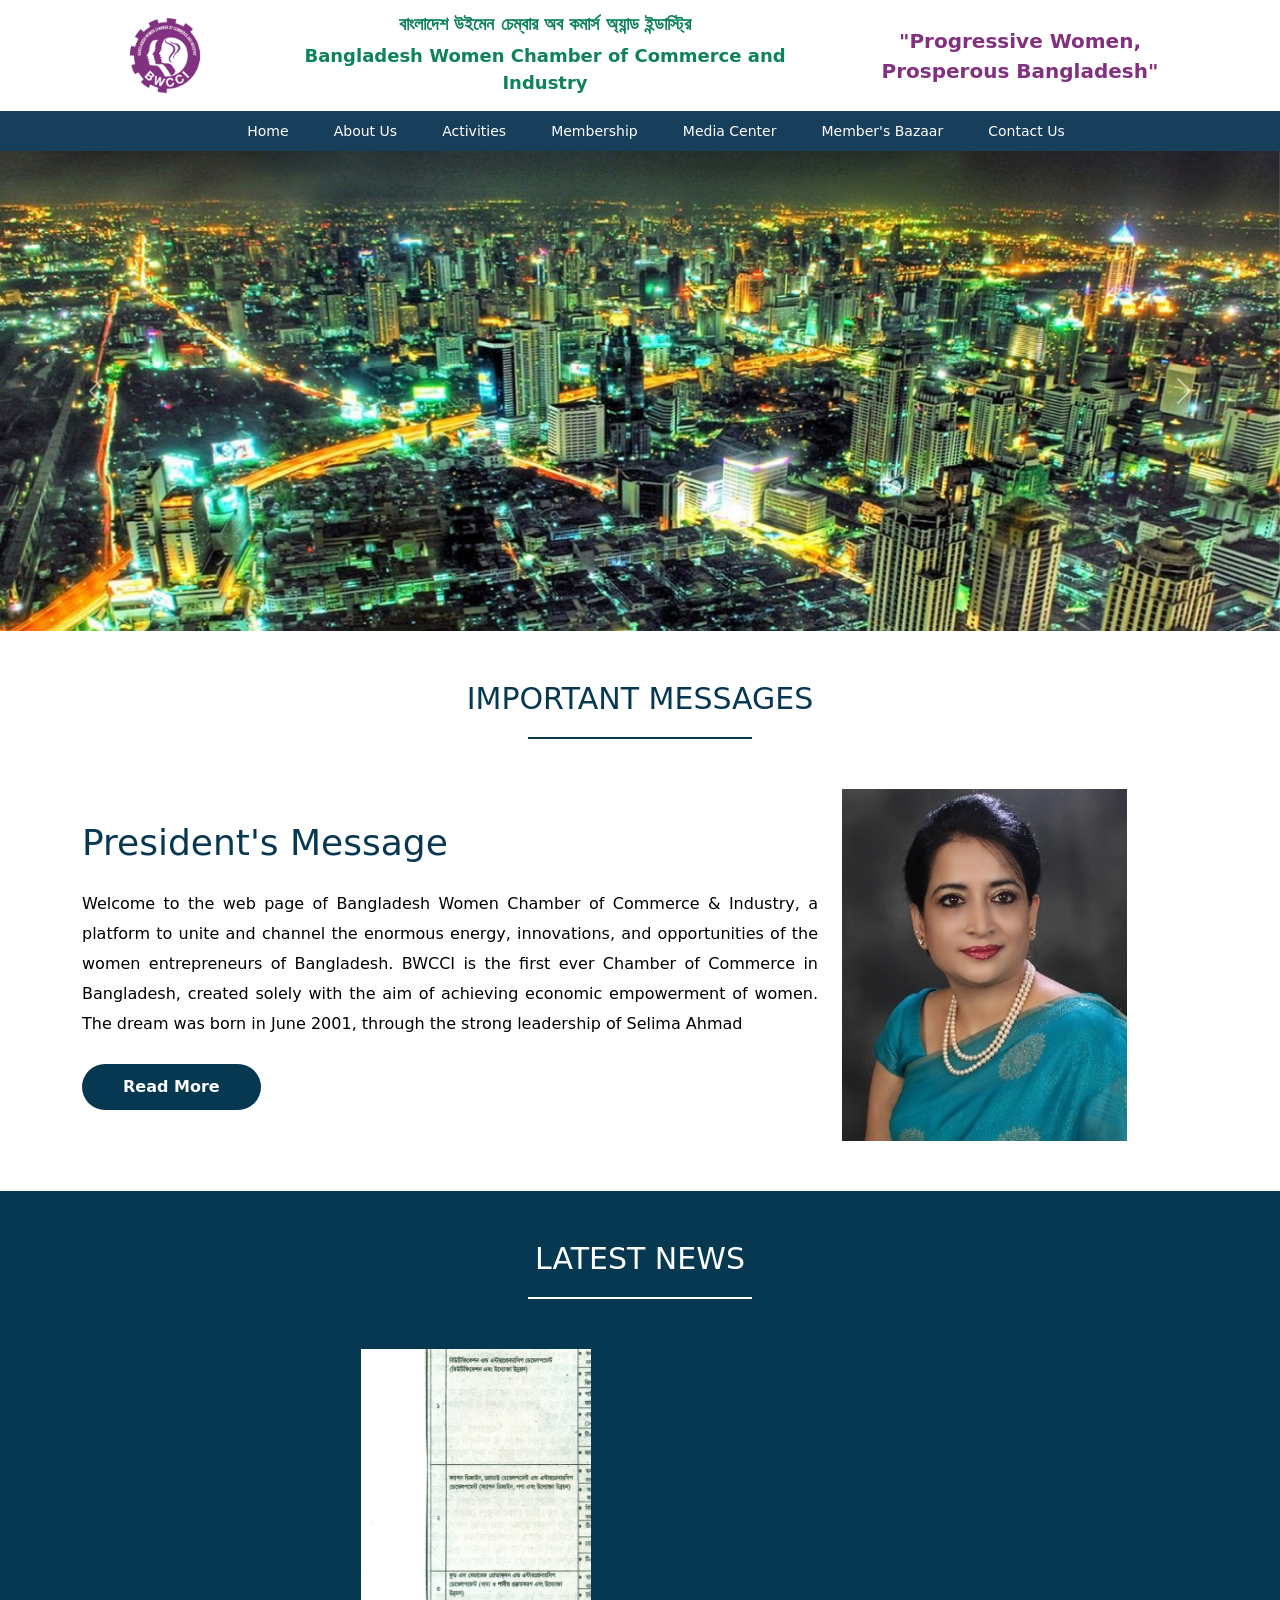
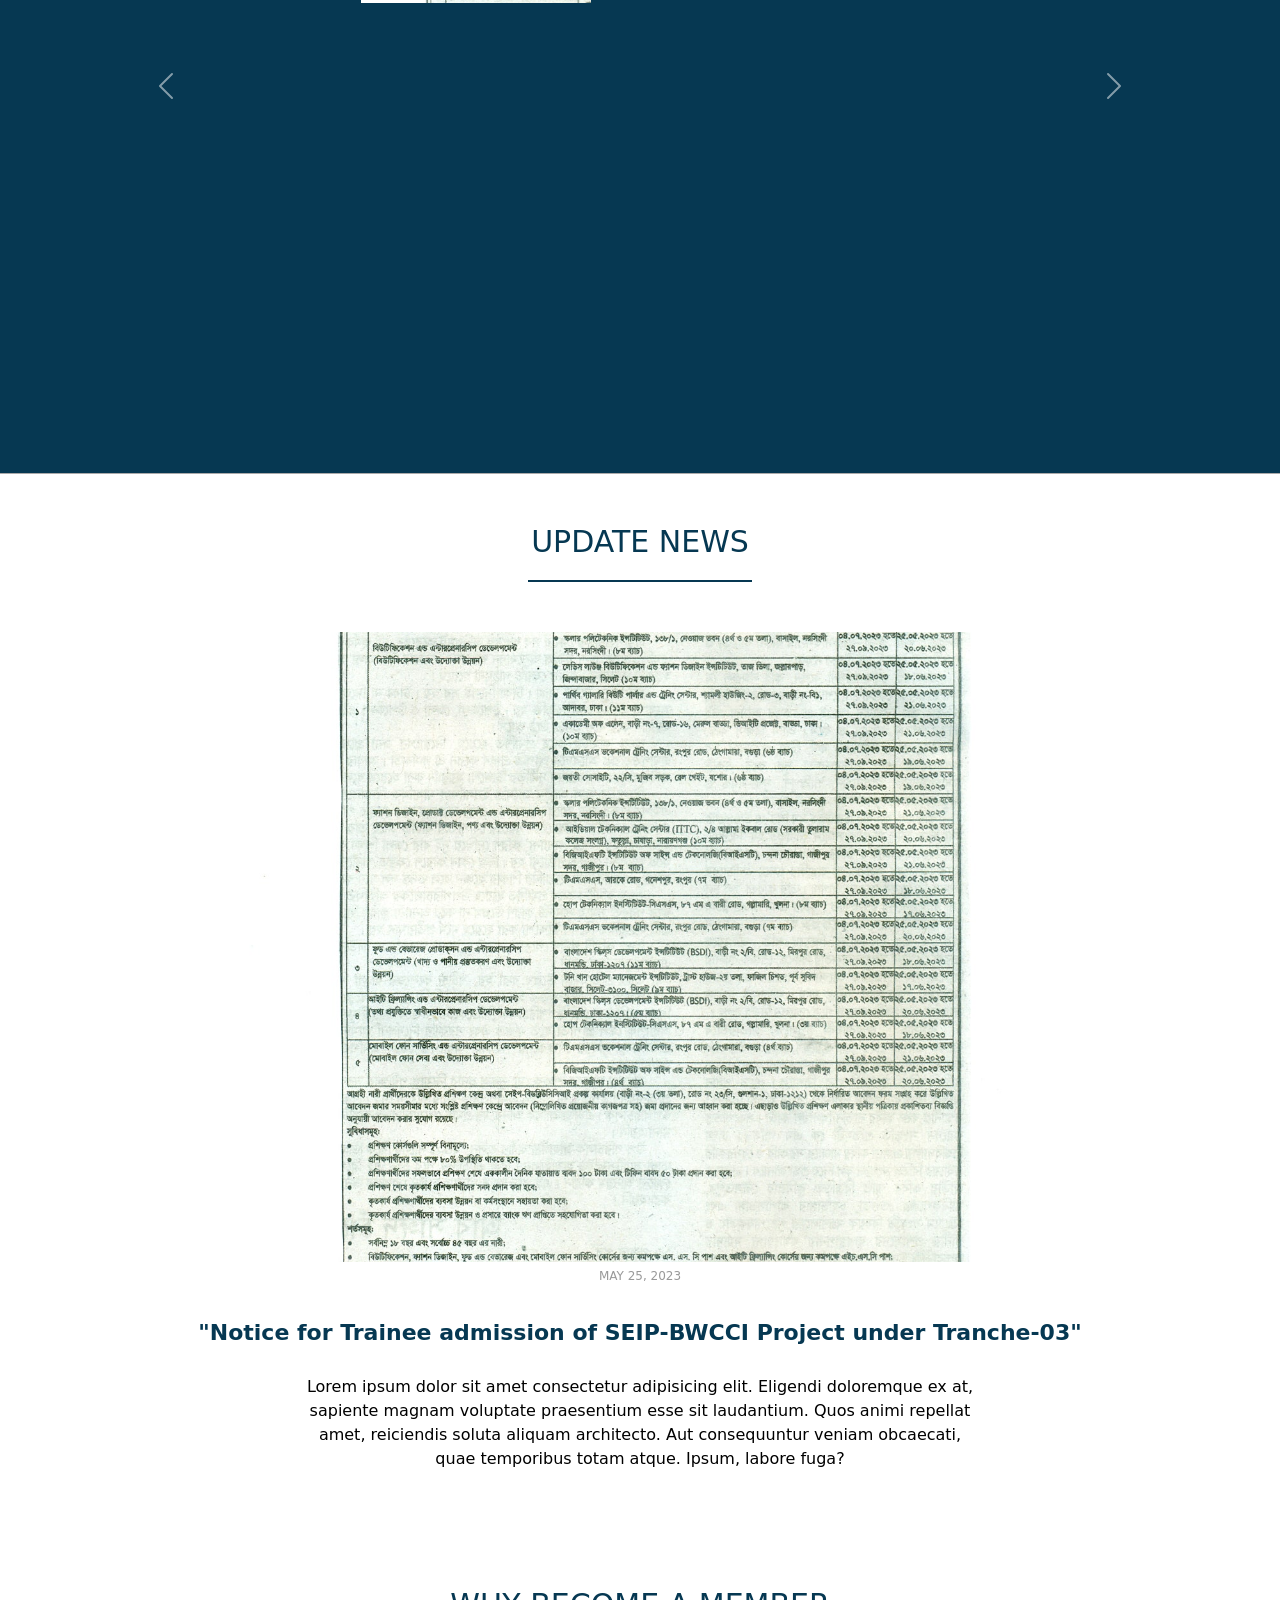
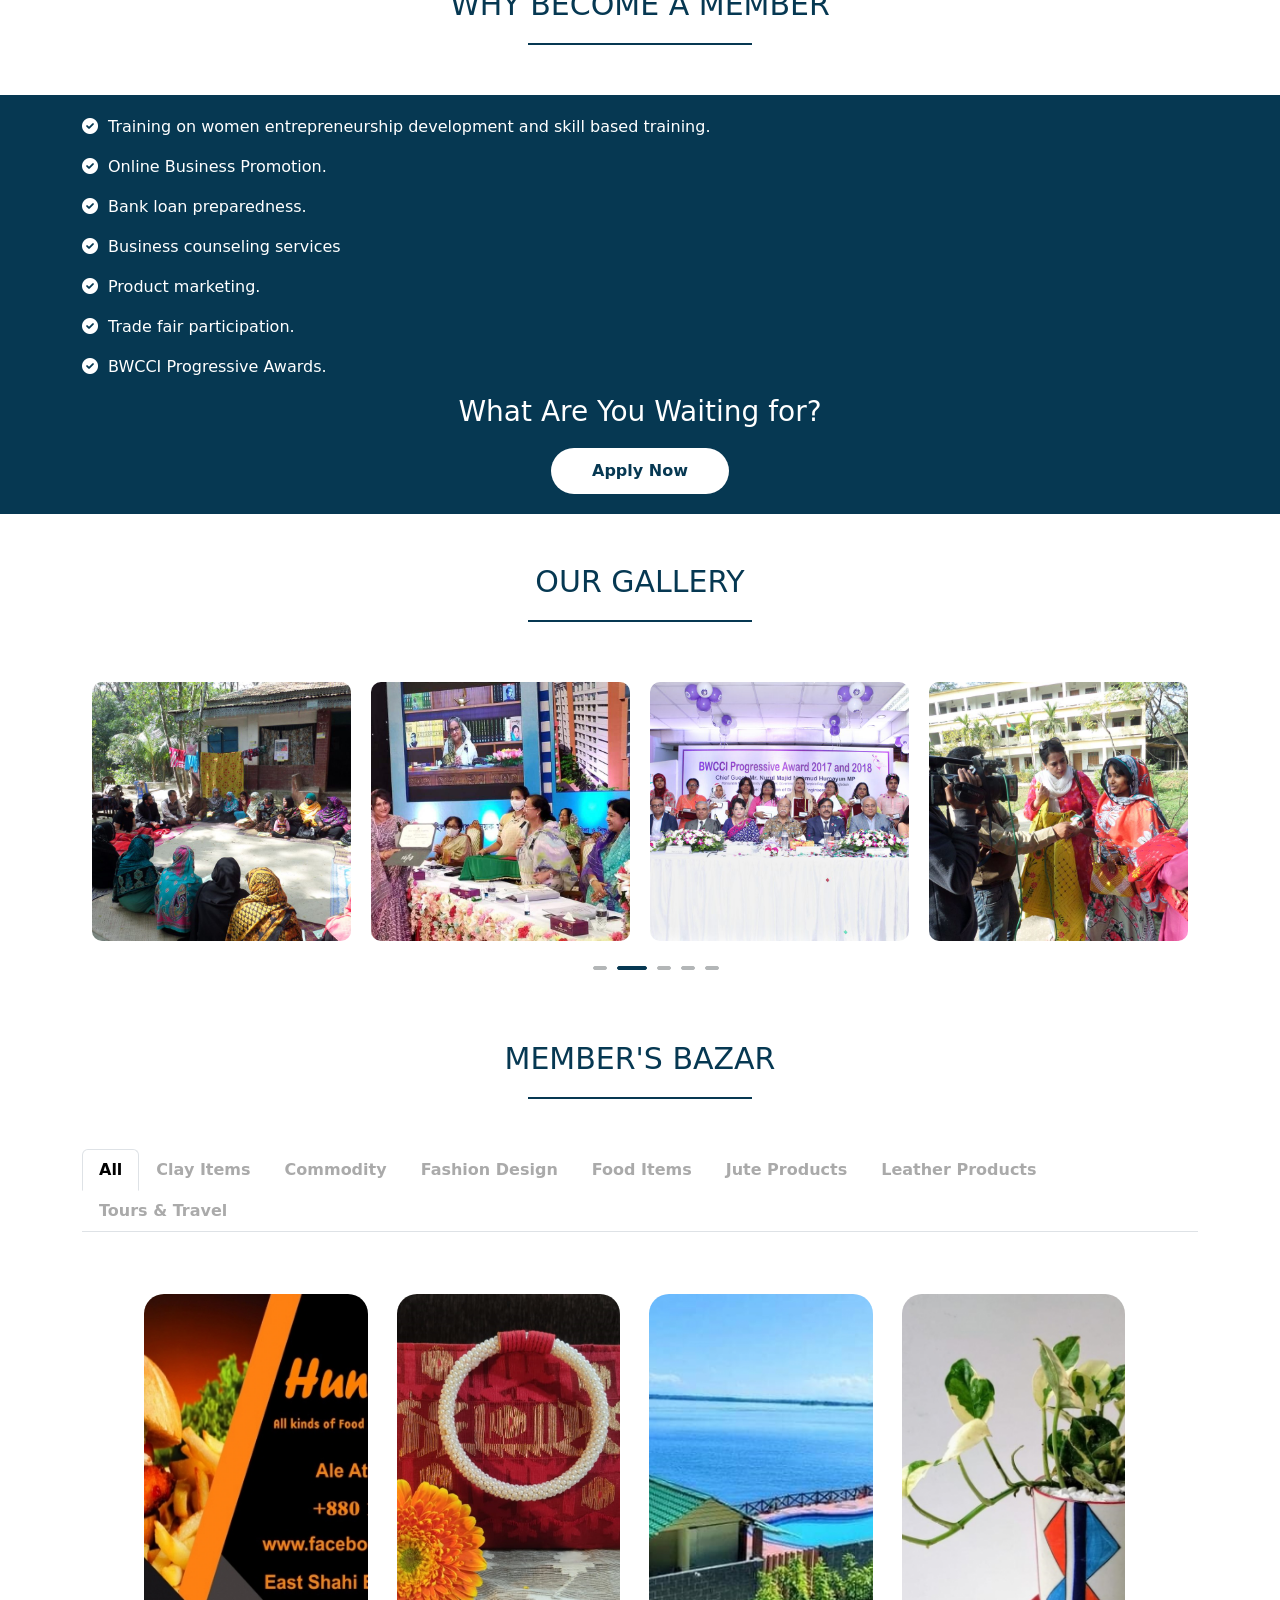
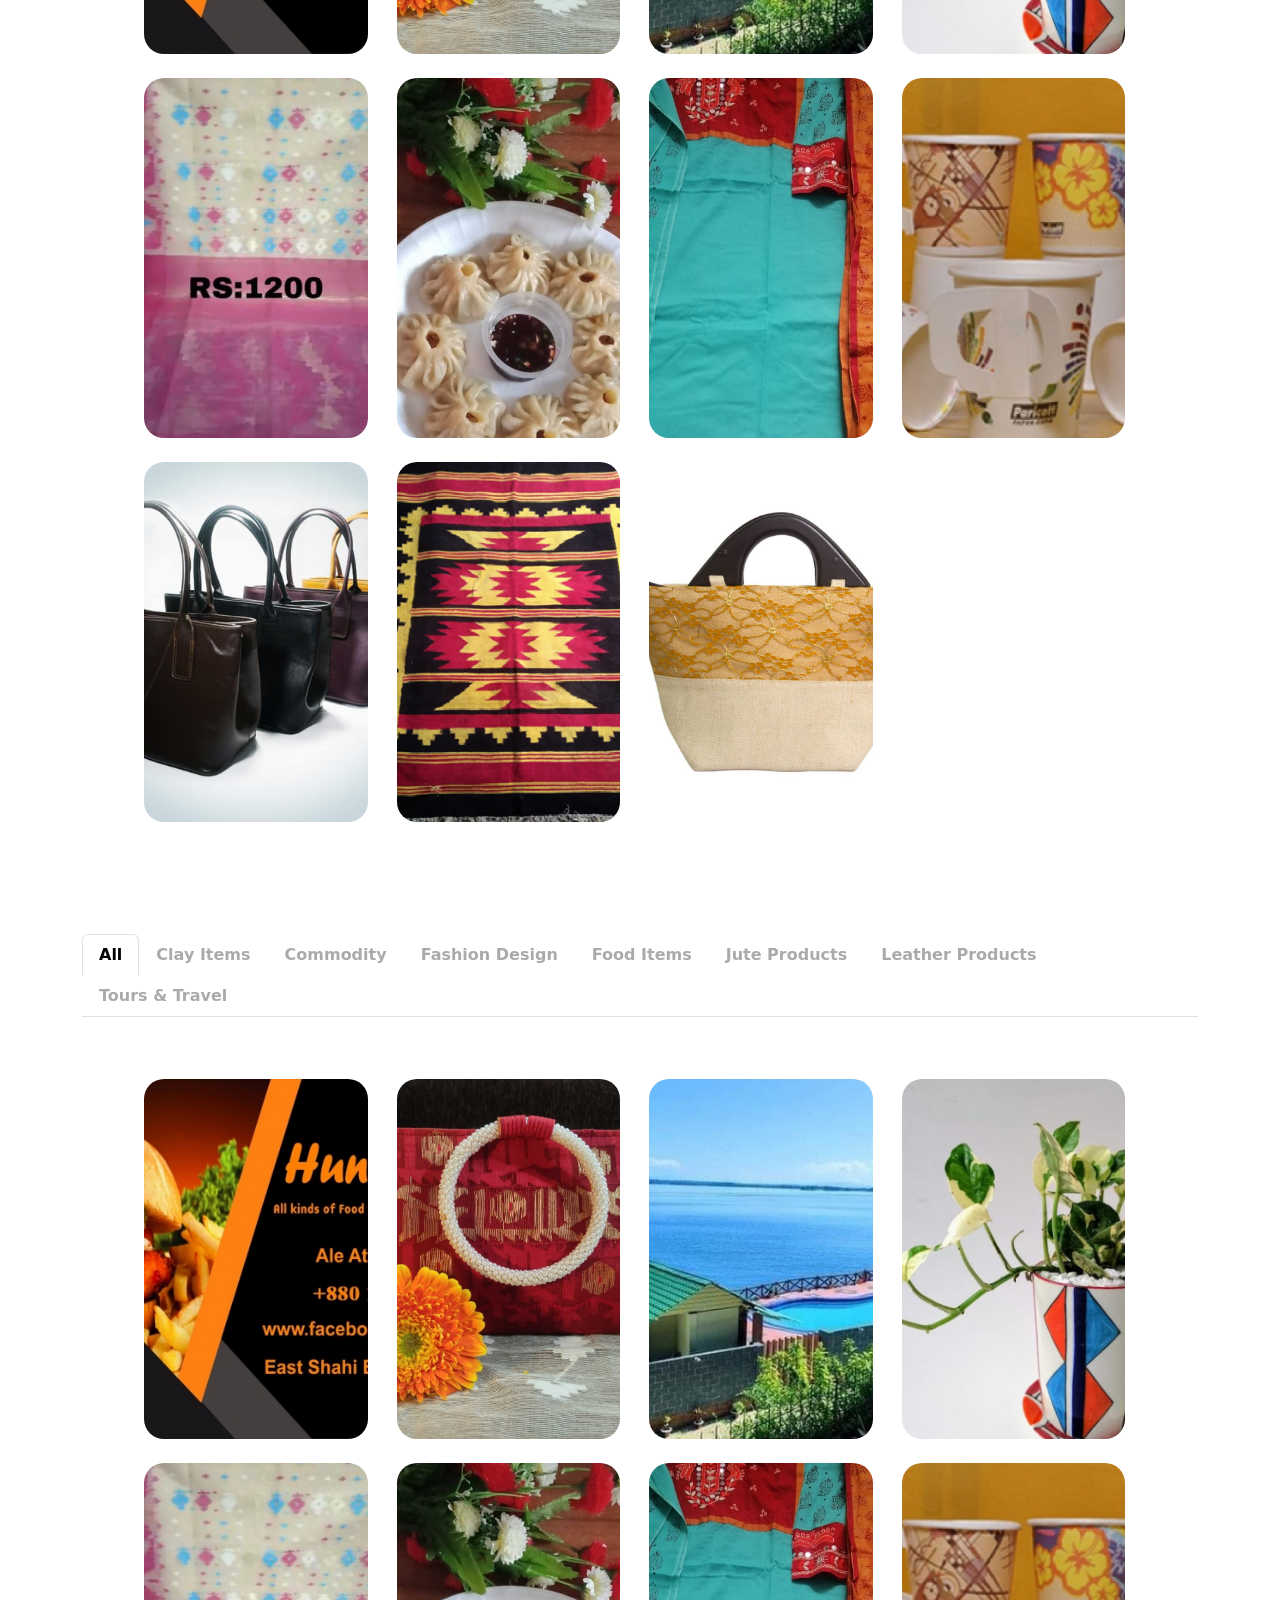
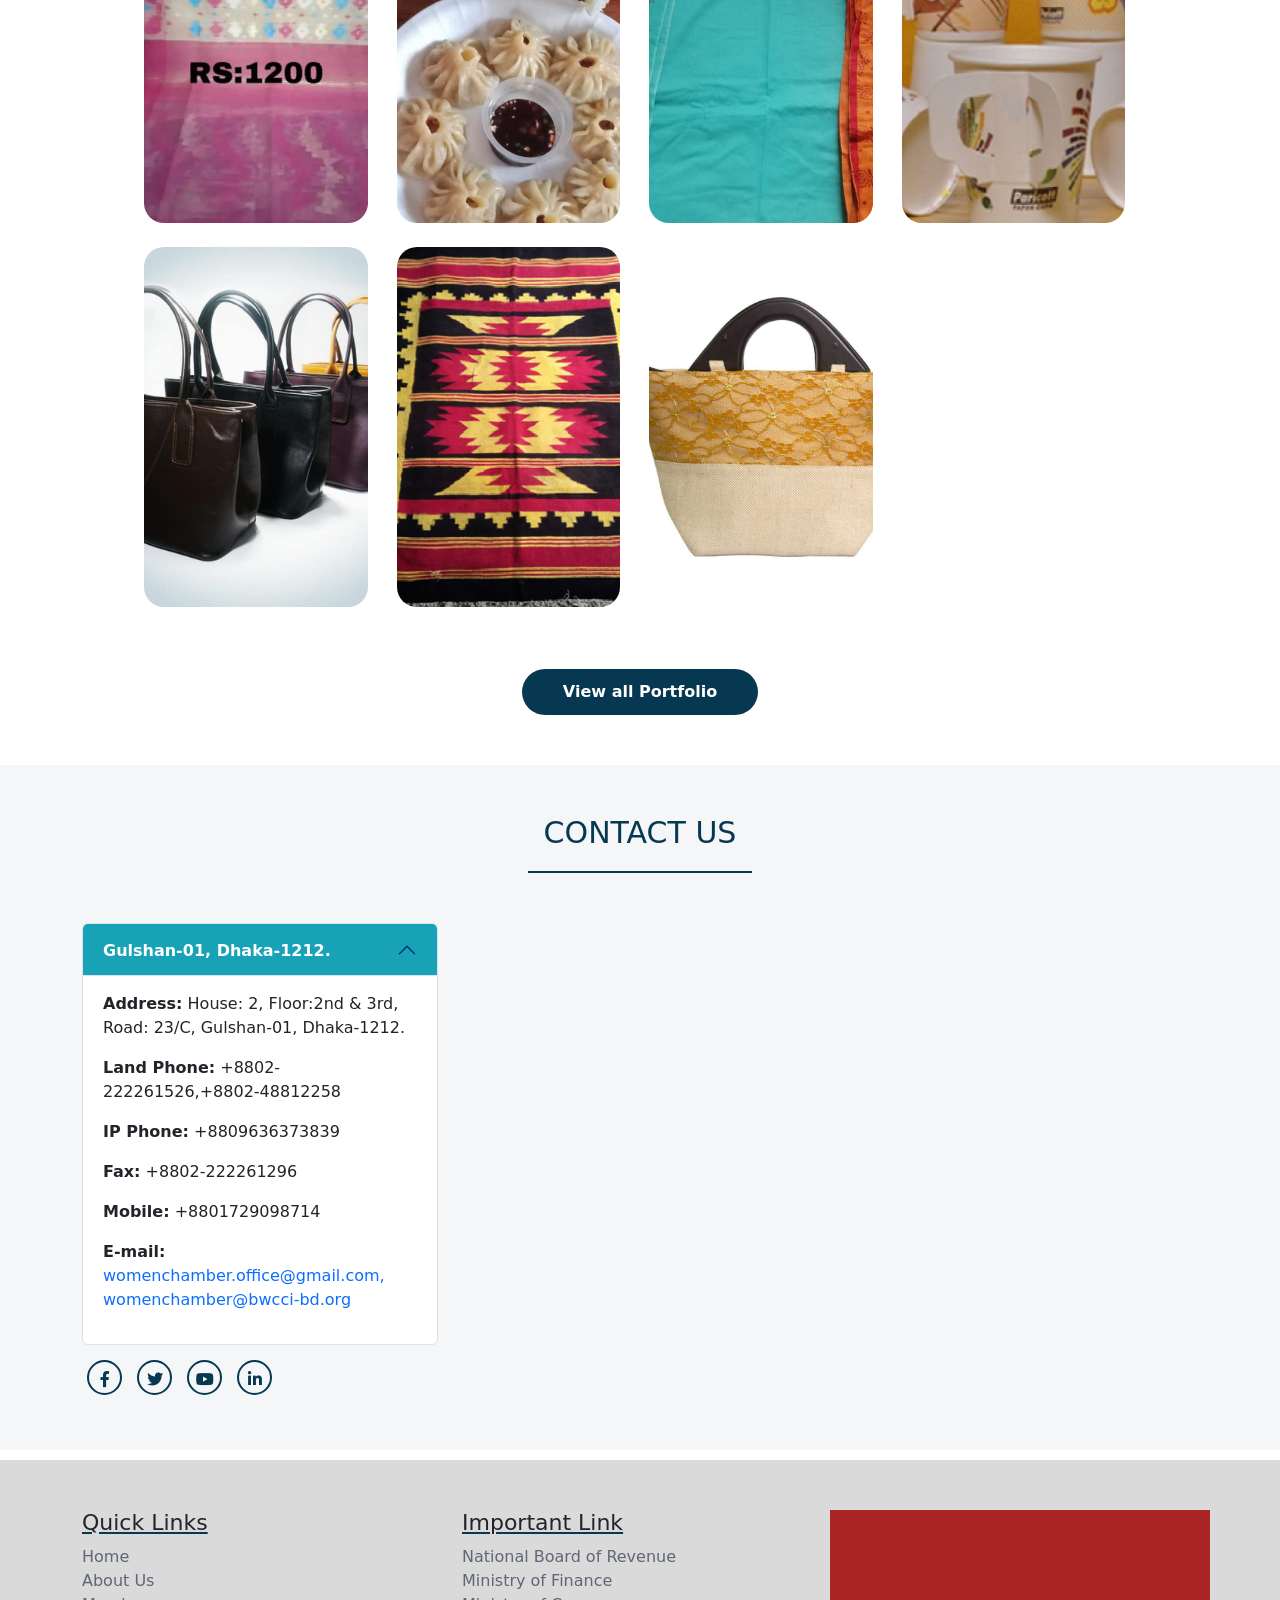
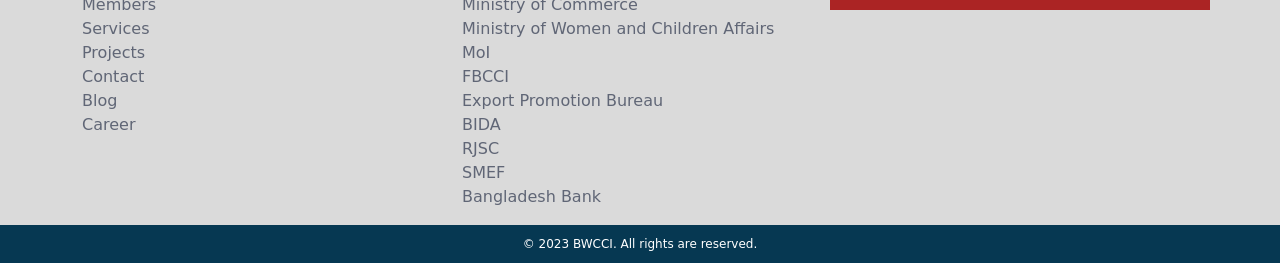
==== index.html @ 94c9214c "BWCCI" ====
<!DOCTYPE html>
<html lang="en">
<head>
    <meta charset="UTF-8">
    <meta http-equiv="X-UA-Compatible" content="IE=edge">
    <meta name="viewport" content="width=device-width, initial-scale=1.0">
    <title>Document</title>
    <link rel="stylesheet" href="./css/bootstrap.min.css">
    <link rel="stylesheet" href="./css/slick.css">
    <link rel="stylesheet" href="./css/all.min.css">
    <link rel="stylesheet" href="./css/style.css">
    <link rel="stylesheet" href="./css/responsive.css">

    <link rel="preconnect" href="https://fonts.googleapis.com">
    <link rel="preconnect" href="https://fonts.gstatic.com" crossorigin>
    <link href="https://fonts.googleapis.com/css2?family=Dosis:wght@400;500;600;700&family=Gloock&family=Josefin+Sans:wght@400;500;600;700&family=Open+Sans:wght@400;500;600;700;800&family=Raleway:wght@400;500;600;700;800;900&display=swap" rel="stylesheet">

</head>
<body>
				        <!--================ START NAV PART ================-->

    <section class="header sticky-top" id="header">
        <div class="header_logo">
            <div class="container">
                <div class="row header_logo_parts">
                    <div class="col-lg-2 col-md-2 header_nav_logo">
                        <img class="logo" src="./img/bwcci-logo.png" alt="">
                    </div>
                    <div class="col-lg-6 col-md-6 header_nav_title">
                        <p>বাংলাদেশ উইমেন চেম্বার অব কমার্স অ্যান্ড ইন্ডাস্ট্রি</p>
                        <p>Bangladesh Women Chamber of Commerce and Industry</p>
                    </div>
                    <div class="col-lg-4 col-md-4 header_nav_text">
                        <span>"Progressive Women, Prosperous Bangladesh"</span>
                    </div>
                </div>
            </div>
        </div>
        <div class="header_nav">
            <div class="container">
                <div class="row navbar">
                    <div class="col-12">
                        <ul>
                            <li><a href="">Home</a></li>
                            <li><a href="">About Us</a>
                                <!-- <div class="dropdown">
                                    <ul>
                                        <li>home</li>
                                        <li>home</li>
                                        <li>home</li>
                                        <li>home</li>
                                    </ul>
                                </div> -->
                            </li>
                            <li><a href="">Activities</a></li>
                            <li><a href="">Membership</a></li>
                            <li><a href="">Media Center</a></li>
                            <li><a href="">Member's Bazaar</a></li>
                            <li><a href="">Contact Us</a></li>
                        </ul>
                    </div>
                </div>
            </div>
        </div>
    </section>                    
                        <!--================ END NAV PART ================-->



                        
				        <!--================ START BANNER PART ================-->

    <section class="banner_section" id="banner_section">
        <div id="carouselExampleAutoplaying" class="carousel slide" data-bs-ride="carousel">
            <div class="carousel-inner">
              <div class="carousel-item active">
                <img src="./img/banner.jpg" class="d-block w-100" alt="...">
              </div>
              <div class="carousel-item">
                <img src="./img/banner.jpg" class="d-block w-100" alt="...">
              </div>
              <div class="carousel-item">
                <img src="./img/banner.jpg" class="d-block w-100" alt="...">
              </div>
            </div>
            <button class="carousel-control-prev" type="button" data-bs-target="#carouselExampleAutoplaying" data-bs-slide="prev">
              <span class="carousel-control-prev-icon" aria-hidden="true"></span>
              <span class="visually-hidden">Previous</span>
            </button>
            <button class="carousel-control-next" type="button" data-bs-target="#carouselExampleAutoplaying" data-bs-slide="next">
              <span class="carousel-control-next-icon" aria-hidden="true"></span>
              <span class="visually-hidden">Next</span>
            </button>
          </div>
    </section>

                        <!--================ END BANNER PART ================-->



				        <!--================ START MESSAGE PART ================-->

    <section class="message_section" id="message_section">
        <div class="container">
            <div class="row message_parts">
                <div class="title">
                    <div class="col-12 text-center">
                        <h3>Important Messages</h3>
                        <div class="line"></div>
                    </div>
                </div>
                <div class="col-lg-8 col-md-8" >
                    <h1>President's Message</h1>
                    <p>
                        Welcome to the web page of Bangladesh Women Chamber of Commerce & Industry, a platform to unite and channel the enormous energy, innovations, and opportunities of the women entrepreneurs of Bangladesh. BWCCI is the first ever Chamber of Commerce in Bangladesh, created solely with the aim of achieving economic empowerment of women. The dream was born in June 2001, through the strong leadership of Selima Ahmad
                    </p>
                    <a href="" class="btn">Read More</a>
                </div>
                <div class="col-lg-4 col-md-4" >
                    <img src="./img/Selima-Ahmad.jpg" alt="">
                </div>
            </div>
        </div>
    </section>

                        <!--================ END MESSAGE PART ================-->



				        <!--================ START LATEST NEWS PART ================-->

    <section class="news_section">
        <div class="container">
            <div class="row ">
                <div class="title">
                    <div class="col-12 text-center">
                        <h3>Latest News</h3>
                        <div class="line"></div>
                    </div>
                </div>
                <div class="news_parts">
                    <div id="carouselExampleCaptions" class="carousel slide"  data-bs-ride="carousel">
                        <div class="carousel-inner">
                            <div class="carousel-item active">
                                <div class="latest_newspart">
                                    <img src="./img/latestnews1.jpg" alt="">
                                    <span>MAY 25, 2023 </span>
                                    <h3>"Notice for Trainee admission of SEIP-BWCCI Project under Tranche-03"</h3>
                                    <p>Lorem ipsum dolor sit amet consectetur adipisicing elit. Eligendi doloremque ex at, sapiente magnam voluptate praesentium esse sit laudantium. Quos animi repellat amet, reiciendis soluta aliquam architecto. Aut consequuntur veniam obcaecati, quae temporibus totam atque. Ipsum, labore fuga?</p>
                                </div>
                            </div>
                            <div class="carousel-item">
                                <div class="latest_newspart">
                                <img src="./img/latestnews2.jpg" alt="">
                                <span> APRIL 10, 2023</span>
                                <h3>"Alor Eid Mela -2023"</h3>
                                <p>Lorem ipsum dolor sit amet consectetur adipisicing elit. Eligendi doloremque ex at, sapiente magnam voluptate praesentium esse sit laudantium. Quos animi repellat amet, reiciendis soluta aliquam architecto. Aut consequuntur veniam obcaecati, quae temporibus totam atque. Ipsum, labore fuga?</p>
                            </div>
                            </div>
                            <div class="carousel-item">
                                <div class="latest_newspart">
                                <img src="./img/latestnews3.jpg" alt="">
                                <span> JANUARY 31, 2023 </span>
                                <h3>"Workshop on the Implementation for Gender Action Plan (GAP)"</h3>
                                <p>Lorem ipsum dolor sit amet consectetur adipisicing elit. Eligendi doloremque ex at, sapiente magnam voluptate praesentium esse sit laudantium. Quos animi repellat amet, reiciendis soluta aliquam architecto. Aut consequuntur veniam obcaecati, quae temporibus totam atque. Ipsum, labore fuga?</p>
                            </div>
                            </div>
                            <div class="carousel-item">
                                <div class="latest_newspart">
                                <img src="./img/latestnews4.jpg" alt="">
                                <span> JANUARY 31, 2023 </span>
                                <h3>"Courtesy Meeting with Honorable Senior Secretary, Ministry of Finance, Government of Bangladesh"</h3>
                                <p>Lorem ipsum dolor sit amet consectetur adipisicing elit. Eligendi doloremque ex at, sapiente magnam voluptate praesentium esse sit laudantium. Quos animi repellat amet, reiciendis soluta aliquam architecto. Aut consequuntur veniam obcaecati, quae temporibus totam atque. Ipsum, labore fuga?</p>
                            </div>
                            </div>
                        </div>
                        <button class="carousel-control-prev" type="button" data-bs-target="#carouselExampleCaptions" data-bs-slide="prev">
                            <span class="carousel-control-prev-icon" aria-hidden="true"></span>
                            <span class="visually-hidden">Previous</span>
                        </button>
                        <button class="carousel-control-next" type="button" data-bs-target="#carouselExampleCaptions" data-bs-slide="next">
                            <span class="carousel-control-next-icon" aria-hidden="true"></span>
                            <span class="visually-hidden">Next</span>
                        </button>
                    </div>
                </div>
            </div>
        </div>
    </section>    

                        <!--================ END LATEST NEWS PART ================-->



				        <!--================ START UPDATE NEWS PART ================-->

    <section class="updatenews_section">
        <div class="container">
            <div class="row ">
                <div class="title">
                    <div class="col-12 text-center">
                        <h3>Update News</h3>
                        <div class="line"></div>
                    </div>
                </div>
                <div class="updatenews_parts">
                    <div class="row">
                        <div class="col-12">
                            <div class="update_newspart">
                                <img src="./img/latestnews1.jpg" alt="">
                                <span>MAY 25, 2023 </span>
                                <h3>"Notice for Trainee admission of SEIP-BWCCI Project under Tranche-03"</h3>
                                <p>Lorem ipsum dolor sit amet consectetur adipisicing elit. Eligendi doloremque ex at, sapiente magnam voluptate praesentium esse sit laudantium. Quos animi repellat amet, reiciendis soluta aliquam architecto. Aut consequuntur veniam obcaecati, quae temporibus totam atque. Ipsum, labore fuga?</p>
                            </div>
                        </div>
                    </div>
                </div>
            </div>
        </div>
    </section>

                        <!--================ END UPDATE NEWS PART ================-->




                        <!--================ END UPDATE NEWS PART ================-->

    <section class="becomeMember_section">
        <div class="container">
            <div class="row ">
                <div class="title">
                    <div class="col-12 text-center">
                        <h3>Why Become a Member</h3>
                        <div class="line"></div>
                    </div>
                </div>
            </div>
        </div>
        <div class="col-12">
            <div class="becomeMember_content">
                <div class="container">
                    <p><i class="fa-solid fa-circle-check"></i>Training on women entrepreneurship development and skill based training.</p>
                    <p><i class="fa-solid fa-circle-check"></i>Online Business Promotion.</p>
                    <p><i class="fa-solid fa-circle-check"></i>Bank loan preparedness.</p>
                    <p><i class="fa-solid fa-circle-check"></i>Business counseling services</p>
                    <p><i class="fa-solid fa-circle-check"></i>Product marketing.</p>
                    <p><i class="fa-solid fa-circle-check"></i>Trade fair participation.</p>
                    <p><i class="fa-solid fa-circle-check"></i>BWCCI Progressive Awards.</p>
                    <div class=" text-center">
                        <h3>What Are You Waiting for?</h3>
                        <a href="" class="btn">Apply Now</a>
                    </div>
                </div>
            </div>
        </div>
    </section>

                        <!--================ END UPDATE NEWS PART ================-->



				        <!--================ START GALLERY PART ================-->

    <section class="gallery_section">
        <div class="container">
            <div class="row ">
                <div class="title">
                    <div class="col-12 text-center">
                        <h3>Our gallery</h3>
                        <div class="line"></div>
                    </div>
                </div>
            </div>
            <div class="gallery_parts">
                    <div class="col-3 gallery_image">
                        <img src="./img/gallery1.jpg" alt="">
                    </div>
                    <div class="col-3 gallery_image">
                        <img src="./img/gallery2.jpg" alt="">
                    </div>
                    <div class="col-3 gallery_image">
                        <img src="./img/gallery3.jpg" alt="">
                    </div>
                    <div class="col-3 gallery_image">
                        <img src="./img/gallery4.jpg" alt="">
                    </div>
                    <div class="col-3 gallery_image">
                        <img src="./img/gallery5.jpg" alt="">
                    </div>
            </div>
        </div>
    </section>

                        <!--================ END GALLERY PART ================-->





                        <!--================ START BAZAR PART ================-->
    
    <section class="bazar_section" id="bazar_section">
        <div class="container">
            <div class="row ">
                <div class="title">
                    <div class="col-12 text-center">
                        <h3>Member's Bazar</h3>
                        <div class="line"></div>
                    </div>
                </div>
            </div>
            <ul class="nav nav-tabs" id="myTab" role="tablist">
                <li class="nav-item" role="presentation">
                  <button class="nav-link active" id="all-tab" data-bs-toggle="tab" data-bs-target="#all-tab-pane" type="button" role="tab" aria-controls="all-tab-pane" aria-selected="true">All</button>
                </li>
                <li class="nav-item" role="presentation">
                  <button class="nav-link" id="clay-tab" data-bs-toggle="tab" data-bs-target="#clay-tab-pane" type="button" role="tab" aria-controls="clay-tab-pane" aria-selected="false">Clay Items</button>
                </li>
                <li class="nav-item" role="presentation">
                  <button class="nav-link" id="commdity-tab" data-bs-toggle="tab" data-bs-target="#commdity-tab-pane" type="button" role="tab" aria-controls="commdity-tab-pane" aria-selected="false">Commodity</button>
                </li>
                <li class="nav-item" role="presentation">
                  <button class="nav-link" id="fashoin-tab" data-bs-toggle="tab" data-bs-target="#fashoin-tab-pane" type="button" role="tab" aria-controls="fashoin-tab-pane" aria-selected="false" >Fashion Design</button>
                </li>
                </li>
                <li class="nav-item" role="presentation">
                  <button class="nav-link" id="food-tab" data-bs-toggle="tab" data-bs-target="#food-tab-pane" type="button" role="tab" aria-controls="food-tab-pane" aria-selected="false" >Food Items</button>
                </li>
                </li>
                <li class="nav-item" role="presentation">
                  <button class="nav-link" id="jute-tab" data-bs-toggle="tab" data-bs-target="#jute-tab-pane" type="button" role="tab" aria-controls="jute-tab-pane" aria-selected="false" >Jute Products</button>
                </li>
                </li>
                <li class="nav-item" role="presentation">
                  <button class="nav-link" id="leather-tab" data-bs-toggle="tab" data-bs-target="#leather-tab-pane" type="button" role="tab" aria-controls="leather-tab-pane" aria-selected="false" >Leather Products</button>
                </li>
                </li>
                <li class="nav-item" role="presentation">
                  <button class="nav-link" id="travel-tab" data-bs-toggle="tab" data-bs-target="#travel-tab-pane" type="button" role="tab" aria-controls="travel-tab-pane" aria-selected="false" >Tours & Travel</button>
                </li>
              </ul>
              <div class="tab-content bazar_parts" id="myTabContent">
                <div class="tab-pane fade show active" id="all-tab-pane" role="tabpanel" aria-labelledby="all-tab" tabindex="0">
                    <img src="./img/bazar1.jpg" alt="">
                    <img src="./img/bazar2.jpg" alt="">
                    <img src="./img/bazar3.jpg" alt="">
                    <img src="./img/bazar4.jpg" alt="">
                    <img src="./img/bazar5.jpg" alt="">
                    <img src="./img/bazar6.jpg" alt="">
                    <img src="./img/bazar7.jpg" alt="">
                    <img src="./img/bazar8.jpg" alt="">
                    <img src="./img/bazar9.jpg" alt="">
                    <img src="./img/bazar10.jpg" alt="">
                    <img src="./img/bazar11.jpg" alt="">
                </div>
                <div class="tab-pane fade" id="clay-tab-pane" role="tabpanel" aria-labelledby="clay-tab" tabindex="0">
                    <img src="./img/bazar4.jpg" alt="">
                </div>
                <div class="tab-pane fade" id="commdity-tab-pane" role="tabpanel" aria-labelledby="commdity-tab" tabindex="0">
                    <img src="./img/bazar8.jpg" alt="">
                </div>
                <div class="tab-pane fade" id="fashoin-tab-pane" role="tabpanel" aria-labelledby="fashoin-tab" tabindex="0">
                    <img src="./img/bazar2.jpg" alt="">
                    <img src="./img/bazar5.jpg" alt="">
                    <img src="./img/bazar7.jpg" alt="">
                </div>
                <div class="tab-pane fade" id="food-tab-pane" role="tabpanel" aria-labelledby="food-tab" tabindex="0">
                    <img src="./img/bazar1.jpg" alt="">
                    <img src="./img/bazar6.jpg" alt="">
                </div>
                <div class="tab-pane fade" id="jute-tab-pane" role="tabpanel" aria-labelledby="jute-tab" tabindex="0">
                    <img src="./img/bazar10.jpg" alt="">
                    <img src="./img/bazar11.jpg" alt="">
                </div>
                <div class="tab-pane fade" id="leather-tab-pane" role="tabpanel" aria-labelledby="leather-tab" tabindex="0">
                    <img src="./img/bazar9.jpg" alt="">
                </div>
                <div class="tab-pane fade" id="travel-tab-pane" role="tabpanel" aria-labelledby="travel-tab" tabindex="0">
                    <img src="./img/bazar3.jpg" alt="">
                </div>
            </div>
        </div>
    </section>

                        <!--================ END BAZAR PART ================-->

   

                        <!--================ START PORTFOLIO PART ================-->
    <section class="protfolio_section">
        <div class="container">
            <ul class="nav nav-tabs" id="myTab" role="tablist">
                <li class="nav-item" role="presentation">
                  <button class="nav-link active" id="all-tab" data-bs-toggle="tab" data-bs-target="#all-tab-pane" type="button" role="tab" aria-controls="all-tab-pane" aria-selected="true">All</button>
                </li>
                <li class="nav-item" role="presentation">
                  <button class="nav-link" id="clay-tab" data-bs-toggle="tab" data-bs-target="#clay-tab-pane" type="button" role="tab" aria-controls="clay-tab-pane" aria-selected="false">Clay Items</button>
                </li>
                <li class="nav-item" role="presentation">
                  <button class="nav-link" id="commdity-tab" data-bs-toggle="tab" data-bs-target="#commdity-tab-pane" type="button" role="tab" aria-controls="commdity-tab-pane" aria-selected="false">Commodity</button>
                </li>
                <li class="nav-item" role="presentation">
                  <button class="nav-link" id="fashoin-tab" data-bs-toggle="tab" data-bs-target="#fashoin-tab-pane" type="button" role="tab" aria-controls="fashoin-tab-pane" aria-selected="false" >Fashion Design</button>
                </li>
                </li>
                <li class="nav-item" role="presentation">
                  <button class="nav-link" id="food-tab" data-bs-toggle="tab" data-bs-target="#food-tab-pane" type="button" role="tab" aria-controls="food-tab-pane" aria-selected="false" >Food Items</button>
                </li>
                </li>
                <li class="nav-item" role="presentation">
                  <button class="nav-link" id="jute-tab" data-bs-toggle="tab" data-bs-target="#jute-tab-pane" type="button" role="tab" aria-controls="jute-tab-pane" aria-selected="false" >Jute Products</button>
                </li>
                </li>
                <li class="nav-item" role="presentation">
                  <button class="nav-link" id="leather-tab" data-bs-toggle="tab" data-bs-target="#leather-tab-pane" type="button" role="tab" aria-controls="leather-tab-pane" aria-selected="false" >Leather Products</button>
                </li>
                </li>
                <li class="nav-item" role="presentation">
                  <button class="nav-link" id="travel-tab" data-bs-toggle="tab" data-bs-target="#travel-tab-pane" type="button" role="tab" aria-controls="travel-tab-pane" aria-selected="false" >Tours & Travel</button>
                </li>
              </ul>
              <div class="tab-content bazar_parts" id="myTabContent">
                <div class="tab-pane fade show active" id="all-tab-pane" role="tabpanel" aria-labelledby="all-tab" tabindex="0">
                    <img src="./img/bazar1.jpg" alt="">
                    <img src="./img/bazar2.jpg" alt="">
                    <img src="./img/bazar3.jpg" alt="">
                    <img src="./img/bazar4.jpg" alt="">
                    <img src="./img/bazar5.jpg" alt="">
                    <img src="./img/bazar6.jpg" alt="">
                    <img src="./img/bazar7.jpg" alt="">
                    <img src="./img/bazar8.jpg" alt="">
                    <img src="./img/bazar9.jpg" alt="">
                    <img src="./img/bazar10.jpg" alt="">
                    <img src="./img/bazar11.jpg" alt="">
                </div>
                <div class="tab-pane fade" id="clay-tab-pane" role="tabpanel" aria-labelledby="clay-tab" tabindex="0">
                    <img src="./img/bazar4.jpg" alt="">
                </div>
                <div class="tab-pane fade" id="commdity-tab-pane" role="tabpanel" aria-labelledby="commdity-tab" tabindex="0">
                    <img src="./img/bazar8.jpg" alt="">
                </div>
                <div class="tab-pane fade" id="fashoin-tab-pane" role="tabpanel" aria-labelledby="fashoin-tab" tabindex="0">
                    <img src="./img/bazar2.jpg" alt="">
                    <img src="./img/bazar5.jpg" alt="">
                    <img src="./img/bazar7.jpg" alt="">
                </div>
                <div class="tab-pane fade" id="food-tab-pane" role="tabpanel" aria-labelledby="food-tab" tabindex="0">
                    <img src="./img/bazar1.jpg" alt="">
                    <img src="./img/bazar6.jpg" alt="">
                </div>
                <div class="tab-pane fade" id="jute-tab-pane" role="tabpanel" aria-labelledby="jute-tab" tabindex="0">
                    <img src="./img/bazar10.jpg" alt="">
                    <img src="./img/bazar11.jpg" alt="">
                </div>
                <div class="tab-pane fade" id="leather-tab-pane" role="tabpanel" aria-labelledby="leather-tab" tabindex="0">
                    <img src="./img/bazar9.jpg" alt="">
                </div>
                <div class="tab-pane fade" id="travel-tab-pane" role="tabpanel" aria-labelledby="travel-tab" tabindex="0">
                    <img src="./img/bazar3.jpg" alt="">
                </div>
            </div>
            <div class="col-12 text-center">
                <a href="" class="btn">View all Portfolio</a>
            </div>
        </div>
    </section>
                        <!--================ END PORTFOLIO PART ================-->



                        
                        <!--================ START CONTACT PART ================-->

    <section class="contact_section">
        <div class="container">
            <div class="row ">
                <div class="title">
                    <div class="col-12 text-center">
                        <h3>Contact Us</h3>
                        <div class="line"></div>
                    </div>
                </div>
            </div>
            <div class="row">
                <div class="col-lg-4">
                    <div class="contact_text">
                        <div class="accordion" id="accordionExample">
                            <div class="accordion-item">
                              <h2 class="accordion-header">
                                <button style="background: #17a2b8; color: #fff; font-weight: bold;" class="accordion-button" type="button" data-bs-toggle="collapse" data-bs-target="#collapseOne" aria-expanded="true" aria-controls="collapseOne">
                                    Gulshan-01, Dhaka-1212.
                                </button>
                              </h2>
                              <div id="collapseOne" class="accordion-collapse collapse show" data-bs-parent="#accordionExample">
                                <div class="accordion-body">
                                    <p><strong>Address:</strong> House: 2, Floor:2nd & 3rd, Road: 23/C, Gulshan-01, Dhaka-1212.</p>
                                    <p><strong>Land Phone:</strong> +8802-222261526,+8802-48812258</p>
                                    <p><strong>IP Phone:</strong>  +8809636373839 </p>                     
                                    <p><strong>Fax:</strong> +8802-222261296</p>
                                    <p><strong>Mobile:</strong> +8801729098714</p>
                                    <p><strong>E-mail:</strong> <a href="">womenchamber.office@gmail.com, womenchamber@bwcci-bd.org</a></p>
                                </div>
                              </div>
                            </div>
                        </div>
                        <div class="row">
                            <div class="col-12">
                                <div class="contact_icon">
                                    <a href="https://www.facebook.com/BWCCI/"><i class="fa-brands fa-facebook-f"></i></a>
                                    <a href="https://twitter.com/bwcci"><i class="fa-brands fa-twitter"></i></a>
                                    <a href="https://www.youtube.com/bwcci2001"><i class="fa-brands fa-youtube"></i></a>
                                    <a href=""><i class="fa-brands fa-linkedin-in"></i></a>
                                </div>
                            </div>
                        </div>
                    </div>
                </div>
                <div class="col-lg-8">
                    <iframe src="https://www.google.com/maps/embed?pb=!1m18!1m12!1m3!1d1825.5128890466904!2d90.41412749204093!3d23.782096366666064!2m3!1f0!2f0!3f0!3m2!1i1024!2i768!4f13.1!3m3!1m2!1s0x3755c79e8cc65933%3A0x75a5358ba7495a5d!2sRd%2023%2C%20Dhaka%201212!5e0!3m2!1sen!2sbd!4v1686031099550!5m2!1sen!2sbd" width="100%" height="100%" style="border:0;" allowfullscreen="" loading="lazy" referrerpolicy="no-referrer-when-downgrade"></iframe>
                </div>
            </div>
        </div>
    </section>
    
                        <!--================ END CONTACT PART ================-->



                        <!--================ START FOOTER PART ================-->
    
    <section class="footer_section" id="footer_section">
        <div class="container">
            <div class="row">
                <div class="col-lg-4 col-md-4">
                    <h1>Quick Links</h1>
                    <ul>
                        <li><a href="">Home</a></li>
                        <li><a href="">About Us</a></li>
                        <li><a href="">Members</a></li>
                        <li><a href="">Services</a></li>
                        <li><a href="">Projects</a></li>
                        <li><a href="">Contact</a></li>
                        <li><a href="">Blog</a></li>
                        <li><a href="">Career</a></li>
                    </ul>
                </div>
                <div class="col-lg-4 col-md-4">
                    <h1>Important Link</h1>
                    <ul>
                        <li><a href="">National Board of Revenue</a></li>
                        <li><a href="">Ministry of Finance</a></li>
                        <li><a href="">Ministry of Commerce</a></li>
                        <li><a href="">Ministry of Women and Children Affairs</a></li>
                        <li><a href="">MoI</a></li>
                        <li><a href="">FBCCI</a></li>
                        <li><a href="">Export Promotion Bureau</a></li>
                        <li><a href="">BIDA</a></li>
                        <li><a href="">RJSC</a></li>
                        <li><a href="">SMEF</a></li>
                        <li><a href="">Bangladesh Bank</a></li>
                    </ul>
                </div>
                <div style="background: #ab2424; height: 100px;" class="col-lg-4 col-md-4">

                </div>
            </div>
        </div>
    </section>

                        <!--================ END FOOTER PART ================-->



                        <!--================ END COPYRIGHT PART ================-->

    <section class="copyright_section" id="copyright_section">
        <div class="container">
            <div class="copyright_part text-center">
                <p>© 2023 BWCCI. All rights are reserved.</p>
            </div>
        </div>
    </section>

                        <!--================ END COPYRIGHT PART ================-->

    <script src="./js/jquery-1.12.4.min.js"></script>
    <script src="./js/jquery.counterup.min.js"></script>
    <script src="./js/waypoints.min.js"></script>
    <script src="./js/slick.min.js"></script>
    <script src="./js/bootstrap.min.js"></script>
    <script src="./js/script.js"></script>
</body>
</html>
---- css/style.css ----
/* 
    font-family: 'Dosis', sans-serif;
    font-family: 'Gloock', serif;
    font-family: 'Josefin Sans', sans-serif;
    font-family: 'Open Sans', sans-serif;
    font-family: 'Raleway', sans-serif; 
*/

ul,ol{
    list-style: none;
}
a{
    text-decoration: none;
}
.title{
    margin-bottom: 50px;
}
.title h3{
    text-transform: uppercase;
    font-size: 30px;
    color: #063852;
    margin-bottom: 20px;
}
.title .line{
    background: #063852;
    height: 2px;
    width: 20%;
    margin: 0 auto;
}
.btn{
    font-weight: bold;
    color: #fff;
    background: #063852;
    padding: 10px 40px;
    border-radius: 30px;
    box-sizing: border-box;
}
.btn:hover{
    color: #fff;
    background: #007bff;
}

					/**============ START NAV PART ============**/

.header .header_logo{
    background-color: #fff;
    text-align: center;
    padding: 10px 0;
}
.header .header_logo .header_logo_parts{
    align-items: center;
}
.header .header_logo .header_logo_parts .logo{
    height: 100%;
    width: 45%;
}
.header .header_logo .header_logo_parts p{
    color: #0e825b;
    font-size: 18px;
    font-weight: bold;
    margin-bottom: 5px;
}
.header .header_logo .header_logo_parts span{
    color: #823180;
    font-size: 20px;
    font-weight: bold;
    
}
.header .header_nav{
    background: #173f5b;
}

.header .header_nav .navbar ul{
    text-align: center;
    margin: 0;
}
.header .header_nav .navbar ul li{
    display: inline-block;
    font-size: 14px;
    padding: 0 10px;
    margin: 0 10px;
    transition: .7s;
}
.header .header_nav .navbar ul li a{
    color: #fff;
}
.header .header_nav .navbar ul li:hover{
    background: #bb964a;
    border-radius: 30px;
}
/* .header .header_nav .navbar .dropdown{
    display: none;
} */
.header .header_nav .navbar ul li:hover .dropdown{
    display: block;
    position: absolute;
    background: #fff;
    margin-top: 10px;
    margin-left: -50px;
}
.header .header_nav .navbar ul li:hover .dropdown ul li{
    display: block;
    margin: 10px;
}

					/**============ START NAV PART ============**/




                    
					/**============ START BANNER PART ============**/

.message_section{
    padding: 50px 0;
}
.message_section h1{
    font-size: 36px;
    color: #063852;
    margin-bottom: 25px;
}
.message_section p{
    color: #000;
    margin-bottom: 25px;
    text-align: justify;
    line-height: 30px;
}
.message_section .message_parts{
    align-items: center;
    justify-content: space-between;
}
.message_section .message_parts img{
    height: 100%;
    width: 80%;
}


					/**============ START BANNER PART ============**/




					/**============ START LATEST NEWS PART ============**/

.news_section {
    background: #063852;
    padding: 50px 0;
    border-bottom: 1px solid #aaa;
}
.news_section .title h3{
    color: #fff;
}
.news_section  .title .line{
    background: #fff;
}
.news_section .latest_newspart{
    display: flex;
    flex-direction: column;
    align-items: center;
    text-align: center;
}
.news_section .latest_newspart img{
    height: 50vh;
    width: 50%;
    object-fit: cover;
}
.news_section .latest_newspart span{
    font-size: 12px;
    color: #B3B6B7;
    margin-top: 5px;
}
.news_section  .latest_newspart h3{
    font-size: 22px;
    font-weight: bold;
    color: #fff;
    margin-top: 35px;
}
.news_section .latest_newspart p{
    color: #dddada;
    margin-top: 20px;
    text-align: center;
    width: 60%;
}


					/**============ START LATEST NEWS PART ============**/




					/**============ START UPDATE NEWS PART ============**/

.updatenews_section {
    padding: 50px;
}

.updatenews_section .update_newspart{
    display: flex;
    flex-direction: column;
    align-items: center;
    text-align: center;
}
.updatenews_section .update_newspart img{
    height: 70vh;
    width: 70%;
    object-fit: cover;
}
.updatenews_section .update_newspart span{
    font-size: 12px;
    color: #999;
    margin-top: 5px;
}
.updatenews_section  .update_newspart h3{
    font-size: 22px;
    font-weight: bold;
    color: #063852;
    margin-top: 35px;
}
.updatenews_section .update_newspart p{
    color: #000;
    margin-top: 20px;
    text-align: center;
    width: 60%;
}


					/**============ START UPDATE NEWS PART ============**/



					/**============ START UPDATE NEWS PART ============**/

.becomeMember_section{
    padding-top: 50px;
}
.becomeMember_section .becomeMember_content{
    background: #063852;
    padding: 20px 0;
}
.becomeMember_section .becomeMember_content i{
    color: #fff;
    margin-right: 10px;
}
.becomeMember_section .becomeMember_content p{
    color: #fff;
}
.becomeMember_section .becomeMember_content h3{
    color: #fff;
    margin-bottom: 20px;
}
.becomeMember_section .becomeMember_content .btn{
    background: #fff;
    color: #063852;
}
.becomeMember_section .becomeMember_content .btn:hover{
    background: #007bff;
    color: #fff;
}


					/**============ START UPDATE NEWS PART ============**/




					/**============ START GALLERY PART ============**/

.gallery_section{
    padding-top: 50px;
}                   
.gallery_section .gallery_image{
    margin: 10px;
}
.gallery_section .gallery_image img{
    width: 100%;
    border-radius: 10px;
}
.slick-dots{
    text-align: center;
}
.slick-dots li{
    display: inline-block;
    margin: 0 5px;
}
.slick-dots li button{
    font-size: 0px;
    border-radius: 50px;
    border: 1px solid #B3B6B7;
    height: 1px;
    width: 1px;
    background: #B3B6B7;
}
.slick-dots .slick-active button{
    width: 30px;
    background: #063852;
    border: 1px solid #063852;
}

					/**============ START GALLERY PART ============**/




					/**============ START BAZAR PART ============**/


.bazar_section{
    padding-top: 50px;
}
.bazar_section ul li .nav-link{
    color: #aaa;
    font-weight: bold;
}
.bazar_section .bazar_parts{
    padding: 50px;
}
.bazar_section .bazar_parts img{
    width: 22%;
    height: 40vh;
    border-radius: 20px;
    object-fit: cover;
    margin: 12px;
}

					/**============ START BAZAR PART ============**/




					/**============ START PORTFOLIO PART ============**/

.protfolio_section{
    padding: 50px;
}
.protfolio_section ul li .nav-link{
    color: #aaa;
    font-weight: bold;
}
.protfolio_section .bazar_parts{
    padding: 50px;
}
.protfolio_section .bazar_parts img{
    width: 22%;
    height: 40vh;
    border-radius: 20px;
    object-fit: cover;
    margin: 12px;
}


					/**============ START PORTFOLIO PART ============**/




					/**============ START CONTACT PART ============**/

.contact_section{
    background: #f5f6f8;
    padding: 50px 0;
}
.contact_section .contact_text .contact_icon{
    margin-top: 10px;
}
.contact_section .contact_text .contact_icon i{
    color: #063852;
    border: 2px solid #063852;
    height: 35px;
    width: 35px;
    line-height: 35px;
    text-align: center;
    border-radius: 50%;
    margin: 5px;
}

					/**============ START CONTACT PART ============**/




					/**============ START FOOTER PART ============**/

.footer_section{
    background: #dadada;
    padding: 50px 0 0 0;
    margin-top: 10px;
}
.footer_section h1{
    font-size: 22px;
    font-weight: 500;
    text-decoration: underline #063852;
}
.footer_section ul{
    
    padding-left: 0px;
}
.footer_section ul li a{
    color: #606676;
    font-size: 16px;
    margin-bottom: 5px;
}
.footer_section ul li a:hover{
    color: #008159;
    text-decoration: underline;
}

					/**============ START FOOTER PART ============**/



					/**============ START COPYRIGHT PART ============**/

.copyright_section{
    background: #063852;
    color: #fff;
    padding: 10px 0;
}
.copyright_section .copyright_part p{
    font-size: 12px;
margin-bottom: 0px;
}

					/**============ START COPYRIGHT PART ============**/
---- css/responsive.css ----
@media ( max-width:426px ) {
    .title{
        margin-bottom: 20px;
    }
    .title .line{
        width: 50%;
    }
    .btn{
        padding: 10px 30px;
    }
    .header{
        width: 100%;
    }
    .header .header_logo{
        padding: 0px 0;
    }
    .header .header_logo .header_logo_parts{
        display: flex;
        align-items: center;
    }
    .header .header_logo .header_logo_parts .header_nav_logo{
        width: 15%;
    }
    .header .header_logo .header_logo_parts .header_nav_title{
        width: 55%;
    }
    .header .header_logo .header_logo_parts .header_nav_text{
        width: 30%;
    }
    .header .header_logo .header_logo_parts .logo{
        width: 100%;
    }
    .header .header_logo .header_logo_parts p{
        font-size: 10px;
        margin-bottom: 0px;
    }
    .header .header_logo .header_logo_parts span{
        font-size: 10px;
        margin-bottom: 0px;
        
    }
    .header .header_nav{
        width: 100%;
    }
    .header .header_nav .navbar ul{
        padding: 0;
    }
    .header .header_nav .navbar ul li{
        font-size: 10px;
        padding: 0 2px;
        margin: 0 0px;
    }


    .message_section h1{
        font-size: 26px;
        margin-bottom: 10px;
    }
    .message_section p{
        font-size: 12px;
        margin-bottom: 20px;
        line-height: 20px;
    }
    .message_section .message_parts{
        flex-direction: column;
        align-items: center;
        text-align: center;
    }
    .message_section .message_parts img{
        width: 100%;
        height: 40vh;
        object-fit: cover;
        margin-top: 20px;
    }



    .news_section {
        padding: 20px 0;
    }
    .news_section .latest_newspart img{
        height: 30vh;
    }
    .news_section  .latest_newspart h3{
        font-size: 16px;
        width: 70%;
        margin-top: 20px;
    }
    .news_section .latest_newspart p{
        font-size: 12px;
        margin-top: 15px;
        width: 60%;
    }



    .updatenews_section {
        padding: 10px;
    }
    .updatenews_section .update_newspart img{
        height: 40vh;
        width: 70%;
    }
    .updatenews_section  .update_newspart h3{
        font-size: 16px;
        margin-top: 20px;
    }
    .updatenews_section .update_newspart p{
        font-size: 12px;
        margin-top: 15px;
        width: 60%;
    }


    .bazar_section{
        padding: 10px;
    }
    .bazar_section ul li .nav-link{
        font-size: 12px;
    }
    .bazar_section .bazar_parts{
        padding: 10px 0;
    }
    .bazar_section .bazar_parts img{
        width: 30%;
        margin: 2px;
    }



    .protfolio_section{
        padding: 20px;
    }
    .protfolio_section ul li .nav-link{
        font-size: 12px;
    }
    .protfolio_section .bazar_parts{
        padding: 20px 0;
    }
    .protfolio_section .bazar_parts img{
        width: 30%;
        margin: 2px;
    }



    .footer_section{
        text-align: center;
    }
}


@media ( min-width:427px ) and ( max-width :769px ) {

    .header .header_logo .header_logo_parts{
        display: flex;
        align-items: center;
    }
    .header .header_logo .header_logo_parts .header_nav_logo{
        width: 15%;
    }
    .header .header_logo .header_logo_parts .header_nav_title{
        width: 55%;
    }
    .header .header_logo .header_logo_parts .header_nav_text{
        width: 30%;
    }
    .header .header_logo .header_logo_parts .logo{
        width: 100%;
    }
    .header .header_logo .header_logo_parts p{
        font-size: 12px;
        margin-bottom: 0px;
    }
    .header .header_logo .header_logo_parts span{
        font-size: 14px;
        margin-bottom: 0px;
        
    }
    .header .header_nav{
        width: 100%;
    }
    .header .header_nav .navbar ul{
        padding: 0;
    }
    .header .header_nav .navbar ul li{
        font-size: 12px;
        padding: 0 5px;
        margin: 0 0px;
    }


    .message_section h1{
        font-size: 26px;
        margin-bottom: 10px;
    }
    .message_section p{
        font-size: 12px;
        margin-bottom: 20px;
        line-height: 20px;
    }
    .message_section .message_parts{
        align-items: center;
        justify-content: space-between;
    }
    .message_section .message_parts img{
        width: 90%;
    }



    .news_section {
        padding: 20px 0;
    }
    .news_section .latest_newspart img{
        height: 30vh;
    }
    .news_section  .latest_newspart h3{
        font-size: 20px;
        width: 70%;
        margin-top: 20px;
    }
    .news_section .latest_newspart p{
        font-size: 15px;
        margin-top: 15px;
        width: 60%;
    }



    .updatenews_section {
        padding: 10px 0;
    }
    .updatenews_section .update_newspart img{
        height: 40vh;
        width: 70%;
    }
    .updatenews_section  .update_newspart h3{
        font-size:20px;
        margin-top: 20px;
    }
    .updatenews_section .update_newspart p{
        font-size: 15px;
        margin-top: 15px;
        width: 60%;
    }


    .bazar_section{
        padding: 10px;
    }
    .bazar_section ul li .nav-link{
        font-size: 12px;
    }
    .bazar_section .bazar_parts{
        padding: 10px 0;
    }
    .bazar_section .bazar_parts img{
        width: 29%;
        margin-bottom: 2px;
    }



    .protfolio_section{
        padding: 20px;
    }
    .protfolio_section ul li .nav-link{
        font-size: 12px;
    }
    .protfolio_section .bazar_parts{
        padding: 20px 0;
    }
    .protfolio_section .bazar_parts img{
        width: 29%;
        margin-bottom: 2px;
    }
}


@media ( min-width:770px ) and ( max-width :1025px ) {
    .bazar_section{
        padding: 10px;
    }
    .bazar_section ul li .nav-link{
        font-size: 16px;
    }
    .bazar_section .bazar_parts{
        padding: 10px 0;
    }
    .bazar_section .bazar_parts img{
        width: 30%;
        margin-bottom: 2px;
    }



    .protfolio_section{
        padding: 20px;
    }
    .protfolio_section ul li .nav-link{
        font-size: 16px;
    }
    .protfolio_section .bazar_parts{
        padding: 20px 0;
    }
    .protfolio_section .bazar_parts img{
        width: 30%;
        margin-bottom: 2px;
    }
}
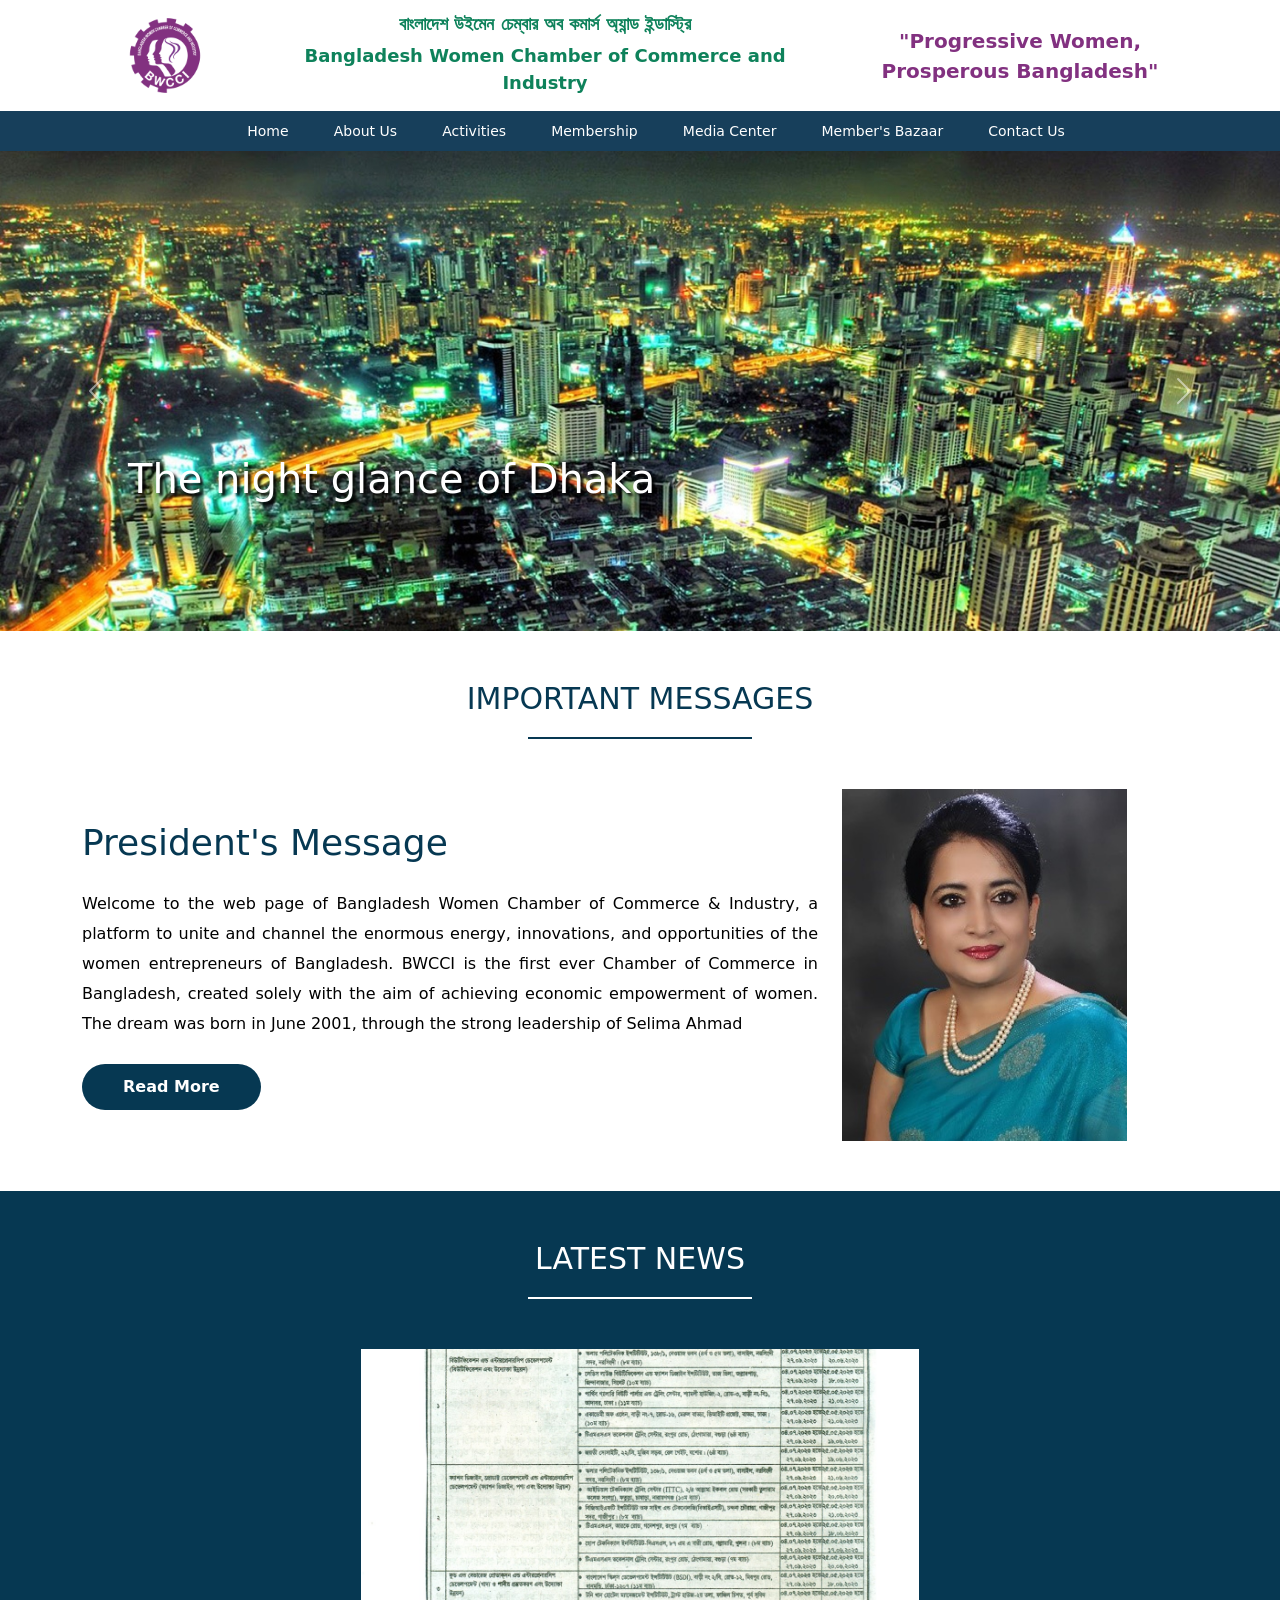
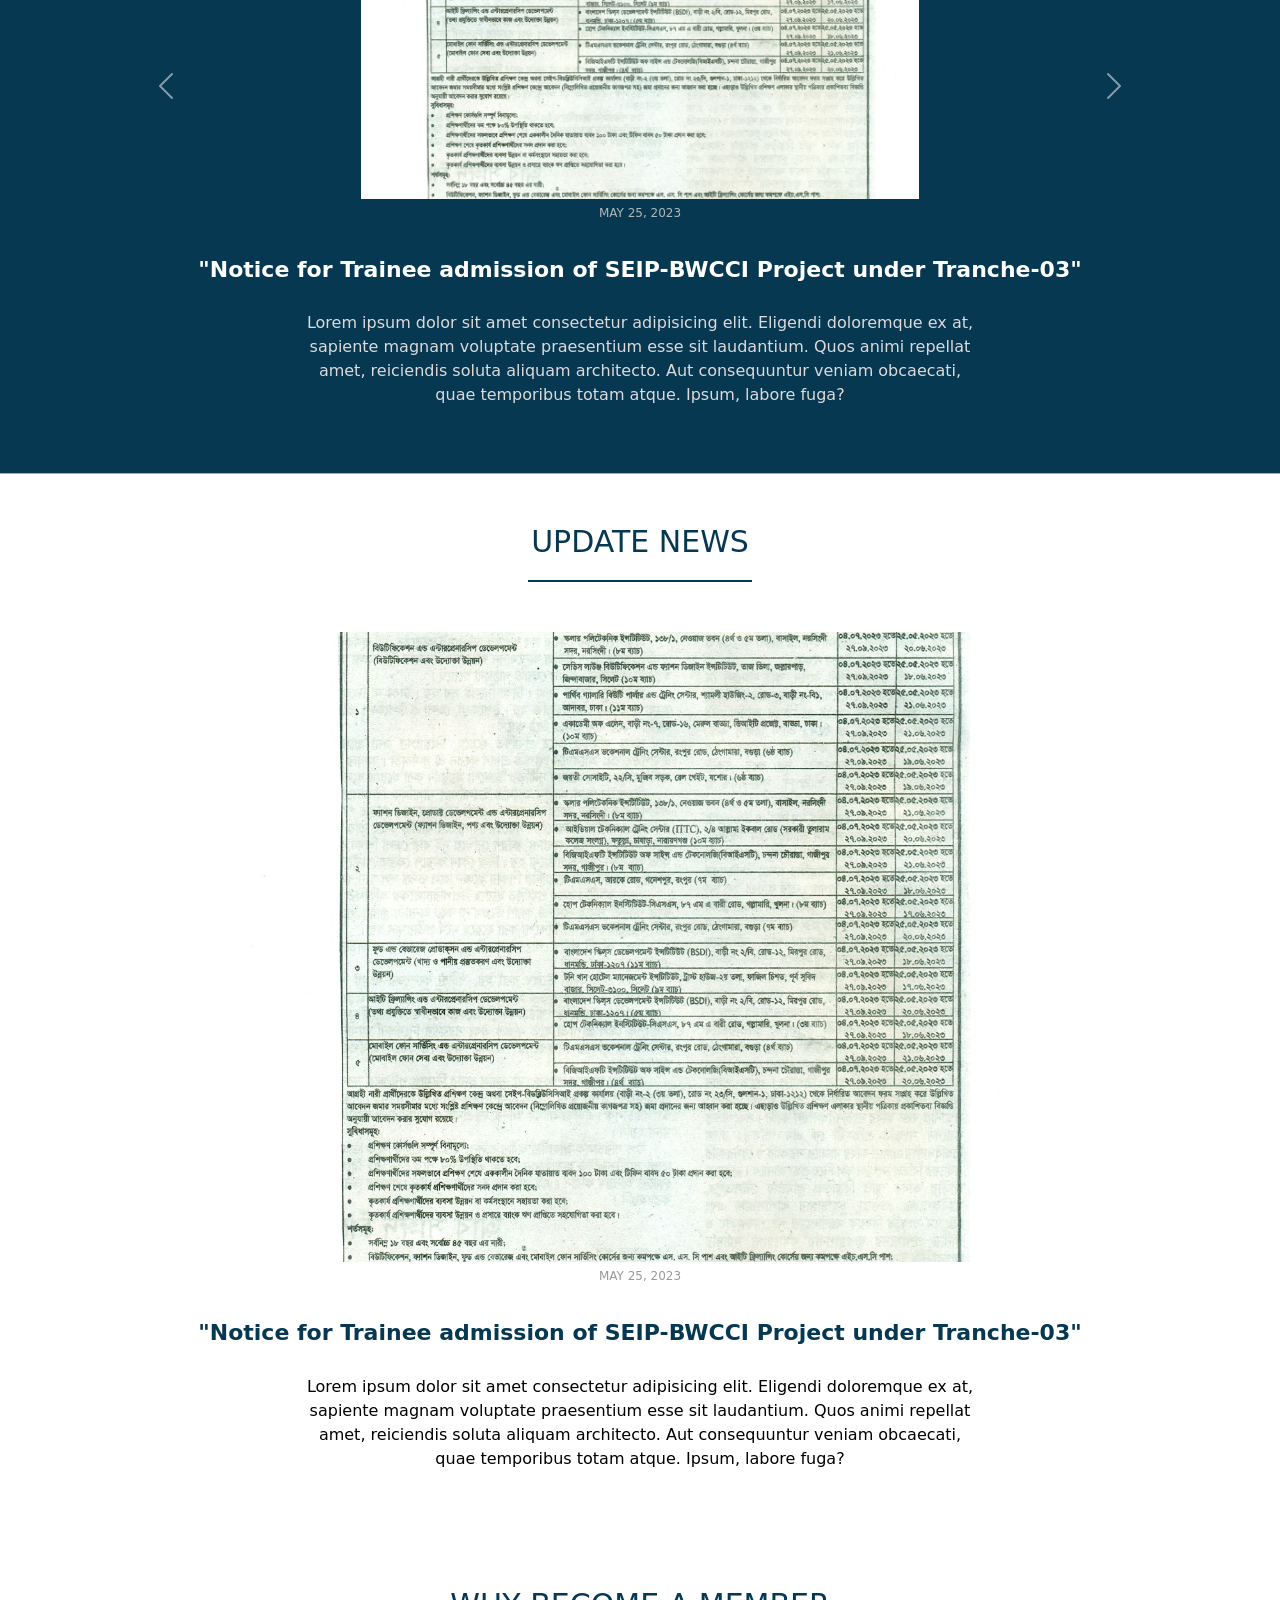
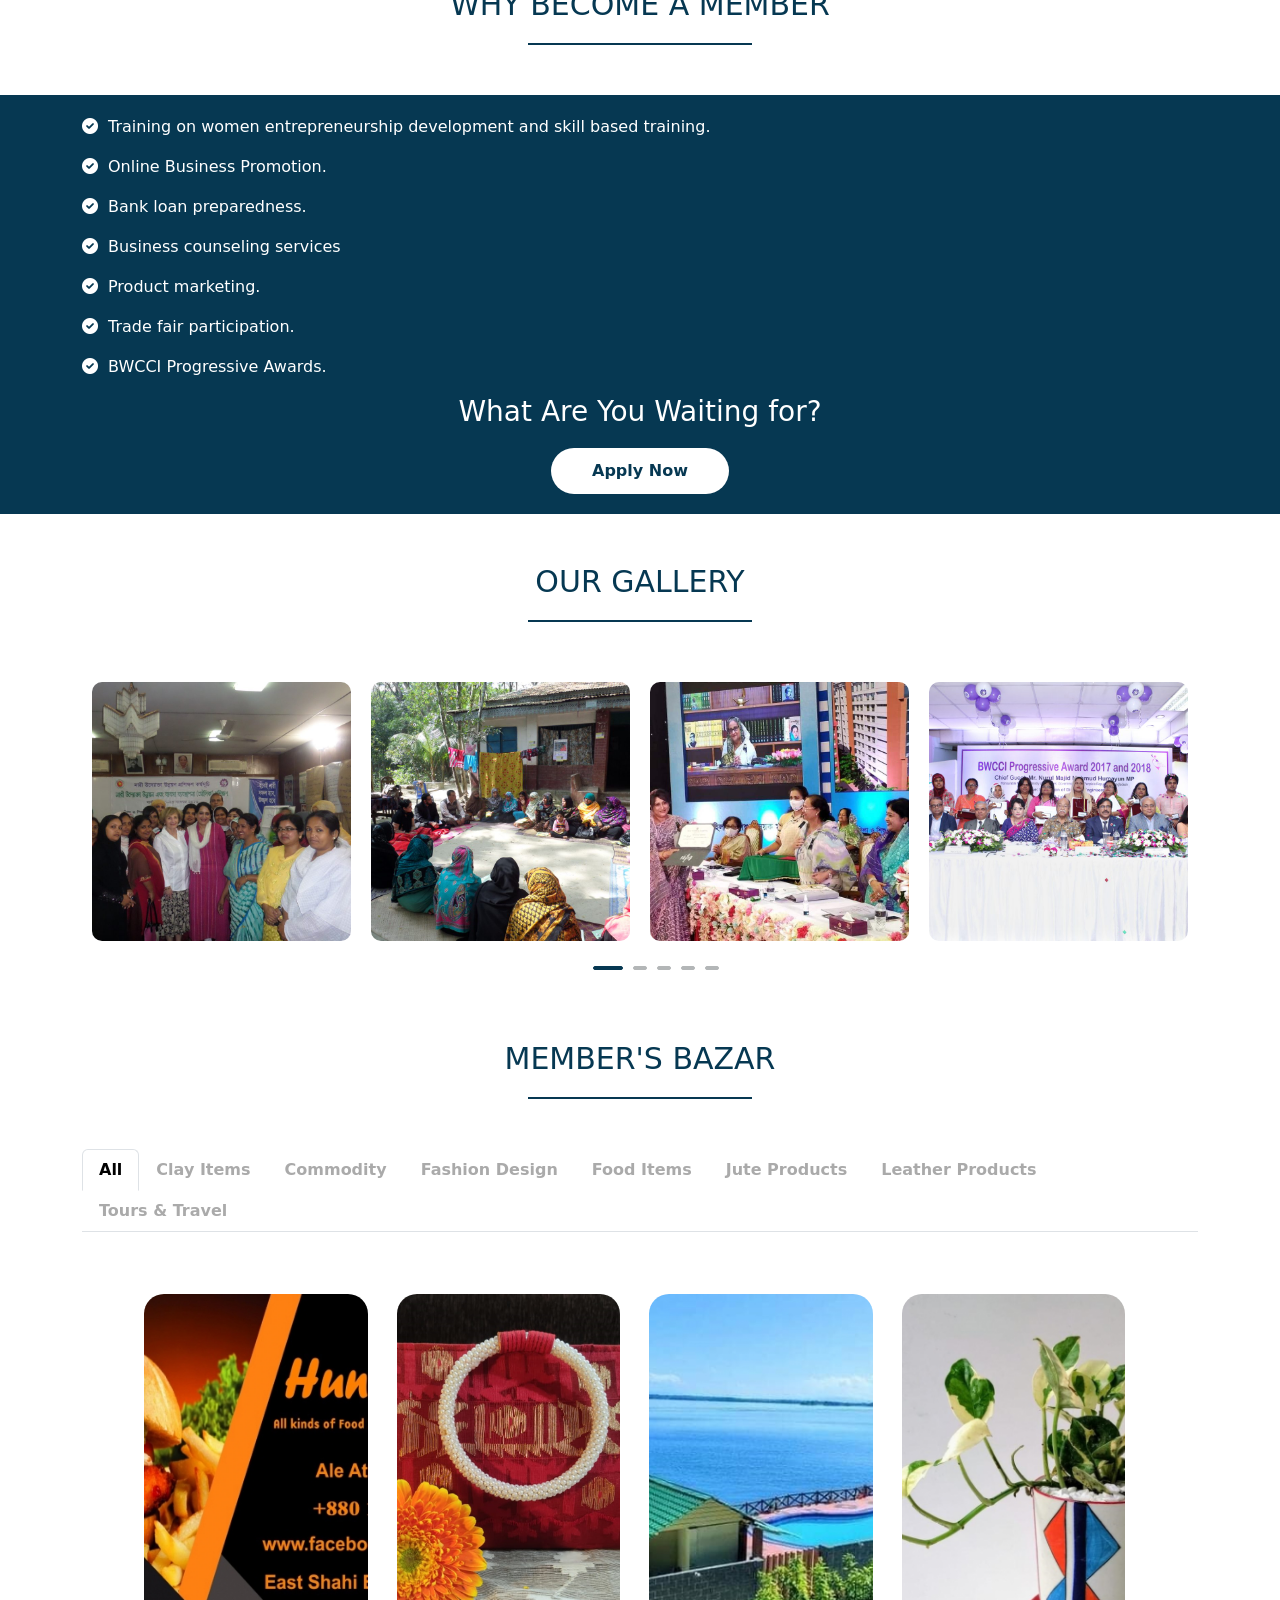
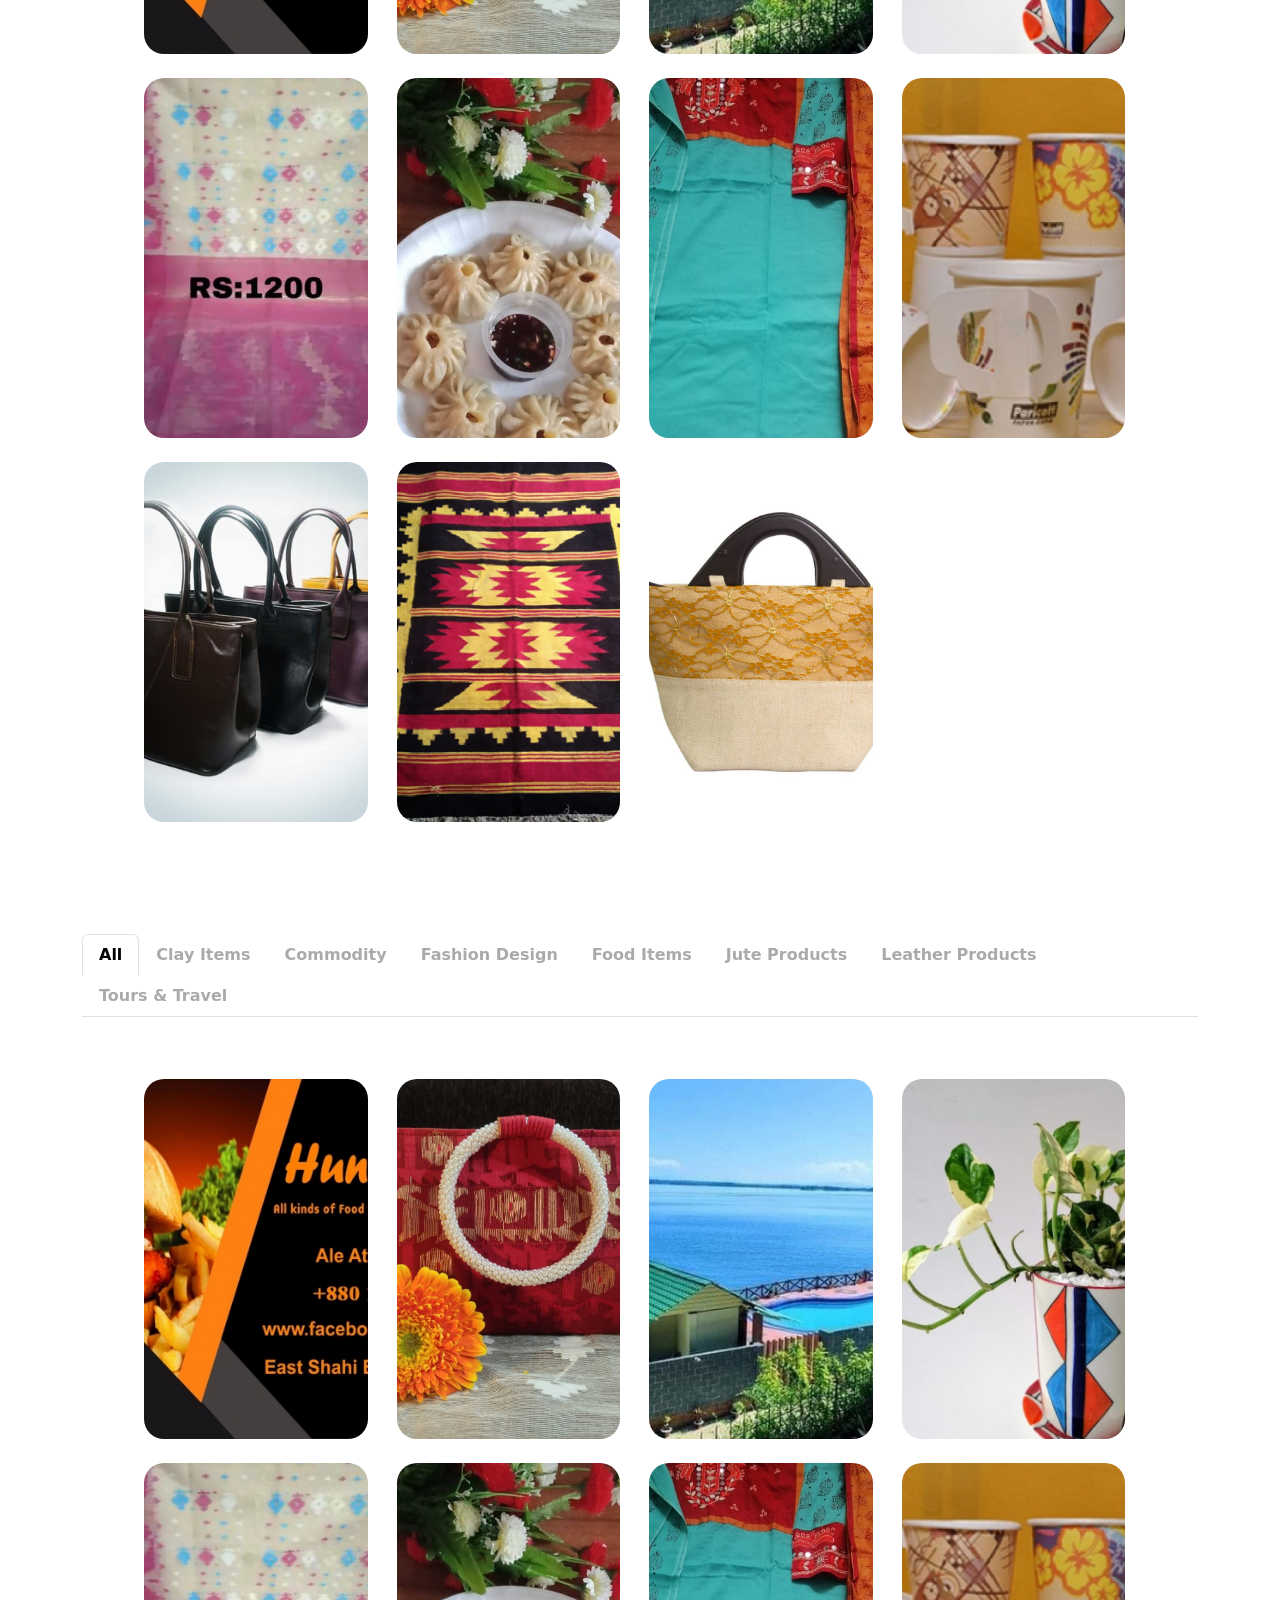
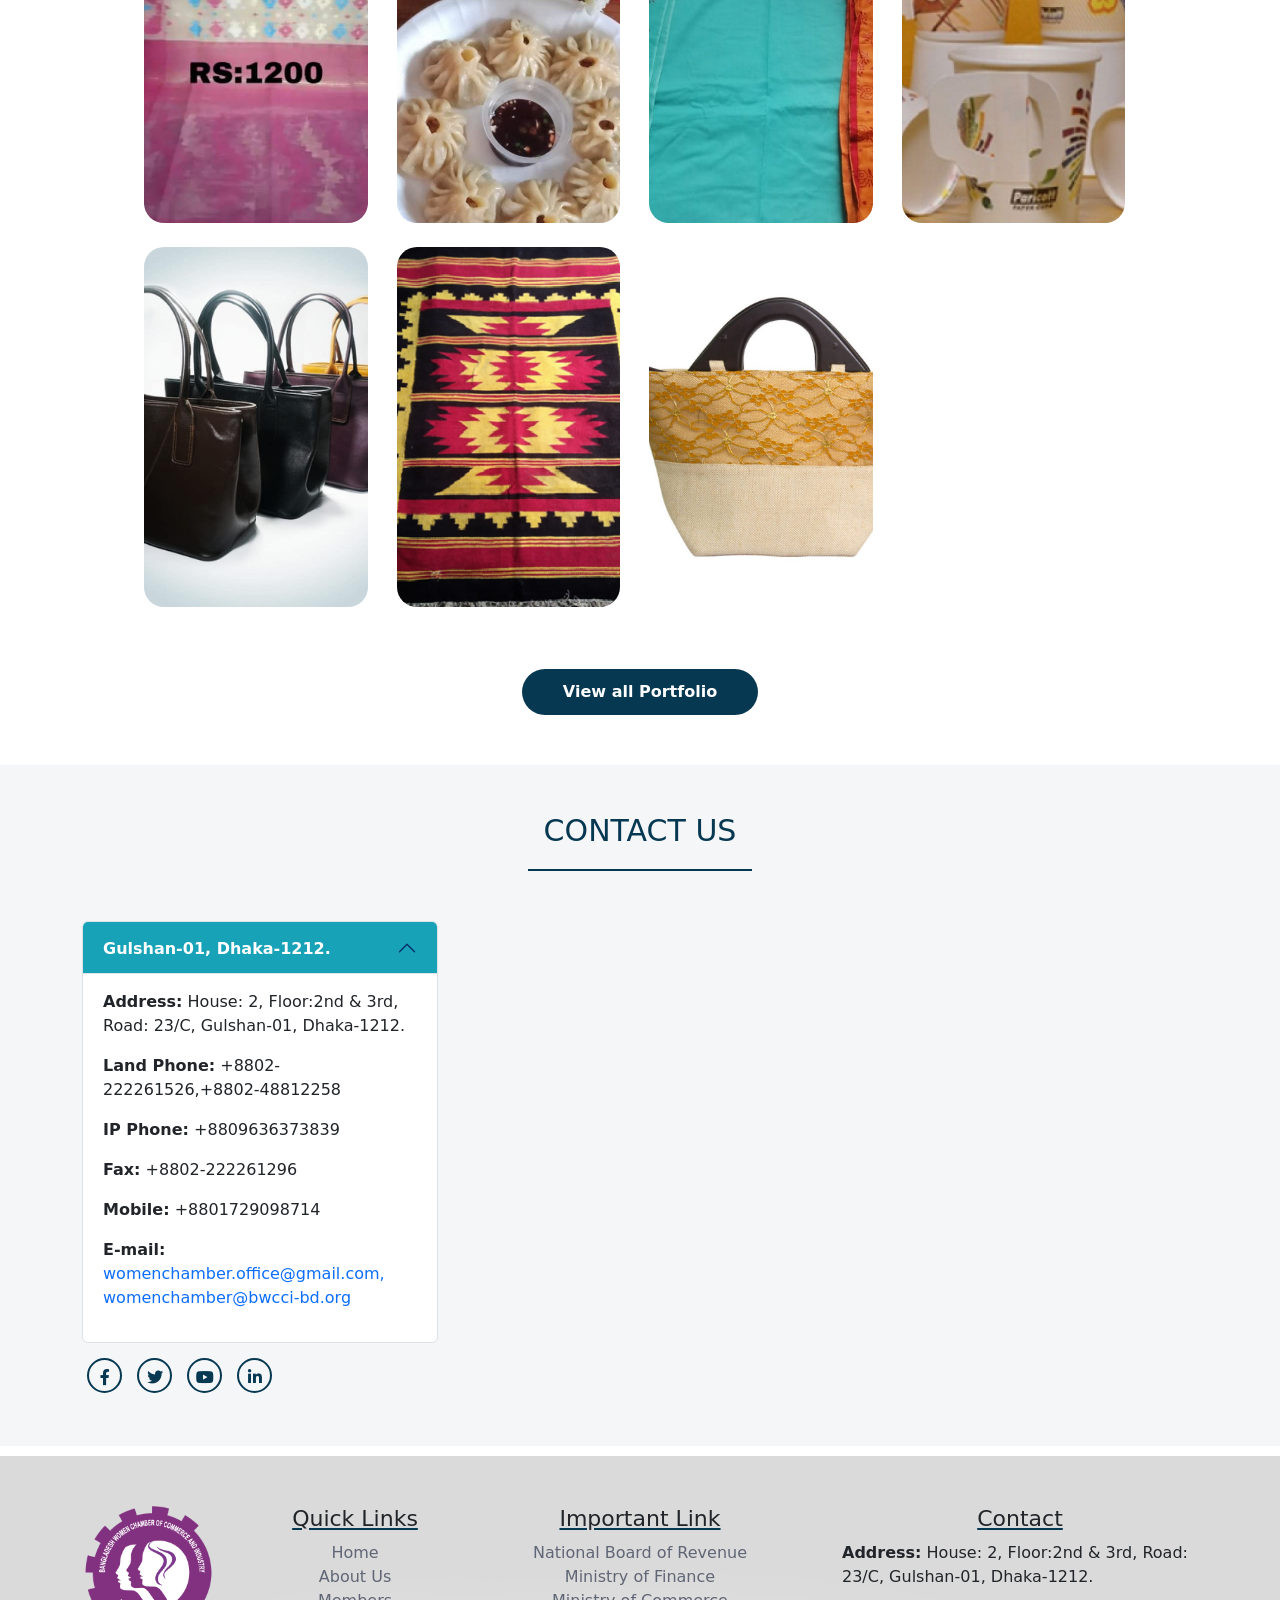
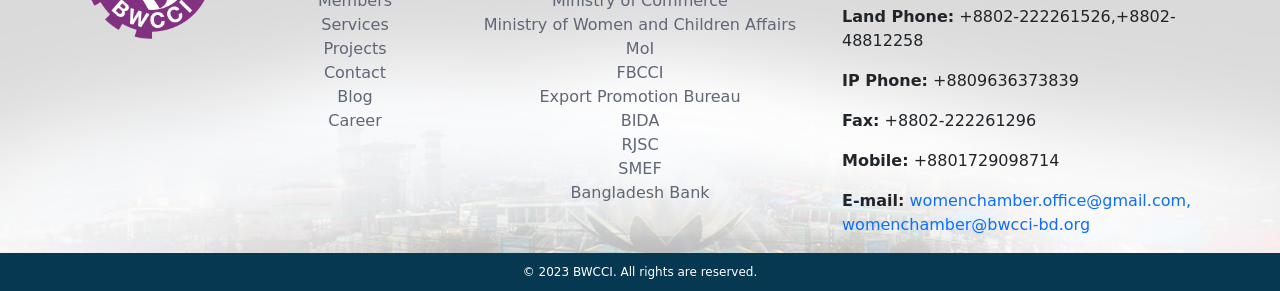
==== commit 53cd828f: "a" ====
--- a/index.html
+++ b/index.html
@@ -4,7 +4,10 @@
     <meta charset="UTF-8">
     <meta http-equiv="X-UA-Compatible" content="IE=edge">
     <meta name="viewport" content="width=device-width, initial-scale=1.0">
-    <title>Document</title>
+
+    <title>BWCCI :: Bangladesh Women Chamber of Commerce and Industry</title>
+    <link rel="shortcut icon" href="./img/bwcci-logo.png" type="image/x-icon">
+
     <link rel="stylesheet" href="./css/bootstrap.min.css">
     <link rel="stylesheet" href="./css/slick.css">
     <link rel="stylesheet" href="./css/all.min.css">
@@ -24,7 +27,7 @@
             <div class="container">
                 <div class="row header_logo_parts">
                     <div class="col-lg-2 col-md-2 header_nav_logo">
-                        <img class="logo" src="./img/bwcci-logo.png" alt="">
+                        <a href="./index.html"><img class="logo" src="./img/bwcci-logo.png" alt=""></a>
                     </div>
                     <div class="col-lg-6 col-md-6 header_nav_title">
                         <p>বাংলাদেশ উইমেন চেম্বার অব কমার্স অ্যান্ড ইন্ডাস্ট্রি</p>
@@ -41,22 +44,14 @@
                 <div class="row navbar">
                     <div class="col-12">
                         <ul>
-                            <li><a href="">Home</a></li>
+                            <li><a href="./index.html">Home</a></li>
                             <li><a href="">About Us</a>
-                                <!-- <div class="dropdown">
-                                    <ul>
-                                        <li>home</li>
-                                        <li>home</li>
-                                        <li>home</li>
-                                        <li>home</li>
-                                    </ul>
-                                </div> -->
                             </li>
                             <li><a href="">Activities</a></li>
                             <li><a href="">Membership</a></li>
                             <li><a href="">Media Center</a></li>
                             <li><a href="">Member's Bazaar</a></li>
-                            <li><a href="">Contact Us</a></li>
+                            <li><a href="./contact.html">Contact Us</a></li>
                         </ul>
                     </div>
                 </div>
@@ -73,14 +68,23 @@
     <section class="banner_section" id="banner_section">
         <div id="carouselExampleAutoplaying" class="carousel slide" data-bs-ride="carousel">
             <div class="carousel-inner">
-              <div class="carousel-item active">
+              <div class="carousel-item active banner_part">
                 <img src="./img/banner.jpg" class="d-block w-100" alt="...">
+                <div class="overlay">
+                    <h1>The night glance of Dhaka</h1>
+                </div>
               </div>
-              <div class="carousel-item">
+              <div class="carousel-item banner_part">
                 <img src="./img/banner.jpg" class="d-block w-100" alt="...">
+                <div class="overlay">
+                    <h1>The night glance of Dhaka</h1>
+                </div>
               </div>
-              <div class="carousel-item">
+              <div class="carousel-item banner_part">
                 <img src="./img/banner.jpg" class="d-block w-100" alt="...">
+                <div class="overlay">
+                    <h1>The night glance of Dhaka</h1>
+                </div>
               </div>
             </div>
             <button class="carousel-control-prev" type="button" data-bs-target="#carouselExampleAutoplaying" data-bs-slide="prev">
@@ -392,36 +396,36 @@
         <div class="container">
             <ul class="nav nav-tabs" id="myTab" role="tablist">
                 <li class="nav-item" role="presentation">
-                  <button class="nav-link active" id="all-tab" data-bs-toggle="tab" data-bs-target="#all-tab-pane" type="button" role="tab" aria-controls="all-tab-pane" aria-selected="true">All</button>
-                </li>
-                <li class="nav-item" role="presentation">
-                  <button class="nav-link" id="clay-tab" data-bs-toggle="tab" data-bs-target="#clay-tab-pane" type="button" role="tab" aria-controls="clay-tab-pane" aria-selected="false">Clay Items</button>
-                </li>
-                <li class="nav-item" role="presentation">
-                  <button class="nav-link" id="commdity-tab" data-bs-toggle="tab" data-bs-target="#commdity-tab-pane" type="button" role="tab" aria-controls="commdity-tab-pane" aria-selected="false">Commodity</button>
-                </li>
-                <li class="nav-item" role="presentation">
-                  <button class="nav-link" id="fashoin-tab" data-bs-toggle="tab" data-bs-target="#fashoin-tab-pane" type="button" role="tab" aria-controls="fashoin-tab-pane" aria-selected="false" >Fashion Design</button>
-                </li>
-                </li>
-                <li class="nav-item" role="presentation">
-                  <button class="nav-link" id="food-tab" data-bs-toggle="tab" data-bs-target="#food-tab-pane" type="button" role="tab" aria-controls="food-tab-pane" aria-selected="false" >Food Items</button>
-                </li>
-                </li>
-                <li class="nav-item" role="presentation">
-                  <button class="nav-link" id="jute-tab" data-bs-toggle="tab" data-bs-target="#jute-tab-pane" type="button" role="tab" aria-controls="jute-tab-pane" aria-selected="false" >Jute Products</button>
-                </li>
-                </li>
-                <li class="nav-item" role="presentation">
-                  <button class="nav-link" id="leather-tab" data-bs-toggle="tab" data-bs-target="#leather-tab-pane" type="button" role="tab" aria-controls="leather-tab-pane" aria-selected="false" >Leather Products</button>
-                </li>
-                </li>
-                <li class="nav-item" role="presentation">
-                  <button class="nav-link" id="travel-tab" data-bs-toggle="tab" data-bs-target="#travel-tab-pane" type="button" role="tab" aria-controls="travel-tab-pane" aria-selected="false" >Tours & Travel</button>
+                  <button class="nav-link active" id="allproducts-tab" data-bs-toggle="tab" data-bs-target="#allproducts-tab-pane" type="button" role="tab" aria-controls="allproducts-tab-pane" aria-selected="true">All</button>
+                </li>
+                <li class="nav-item" role="presentation">
+                  <button class="nav-link" id="clayitems-tab" data-bs-toggle="tab" data-bs-target="#clayitems-tab-pane" type="button" role="tab" aria-controls="clayitems-tab-pane" aria-selected="false">Clay Items</button>
+                </li>
+                <li class="nav-item" role="presentation">
+                  <button class="nav-link" id="comm-tab" data-bs-toggle="tab" data-bs-target="#comm-tab-pane" type="button" role="tab" aria-controls="comm-tab-pane" aria-selected="false">Commodity</button>
+                </li>
+                <li class="nav-item" role="presentation">
+                  <button class="nav-link" id="design-tab" data-bs-toggle="tab" data-bs-target="#design-tab-pane" type="button" role="tab" aria-controls="design-tab-pane" aria-selected="false" >Fashion Design</button>
+                </li>
+                </li>
+                <li class="nav-item" role="presentation">
+                  <button class="nav-link" id="fooditems-tab" data-bs-toggle="tab" data-bs-target="#fooditems-tab-pane" type="button" role="tab" aria-controls="fooditems-tab-pane" aria-selected="false" >Food Items</button>
+                </li>
+                </li>
+                <li class="nav-item" role="presentation">
+                  <button class="nav-link" id="juteProducts-tab" data-bs-toggle="tab" data-bs-target="#juteProducts-tab-pane" type="button" role="tab" aria-controls="juteProducts-tab-pane" aria-selected="false" >Jute Products</button>
+                </li>
+                </li>
+                <li class="nav-item" role="presentation">
+                  <button class="nav-link" id="leatherProducts-tab" data-bs-toggle="tab" data-bs-target="#leatherProducts-tab-pane" type="button" role="tab" aria-controls="leatherProducts-tab-pane" aria-selected="false" >Leather Products</button>
+                </li>
+                </li>
+                <li class="nav-item" role="presentation">
+                  <button class="nav-link" id="travelTours-tab" data-bs-toggle="tab" data-bs-target="#travelTours-tab-pane" type="button" role="tab" aria-controls="travelTours-tab-pane" aria-selected="false" >Tours & Travel</button>
                 </li>
               </ul>
               <div class="tab-content bazar_parts" id="myTabContent">
-                <div class="tab-pane fade show active" id="all-tab-pane" role="tabpanel" aria-labelledby="all-tab" tabindex="0">
+                <div class="tab-pane fade show active" id="allproducts-tab-pane" role="tabpanel" aria-labelledby="allproducts-tab" tabindex="0">
                     <img src="./img/bazar1.jpg" alt="">
                     <img src="./img/bazar2.jpg" alt="">
                     <img src="./img/bazar3.jpg" alt="">
@@ -434,29 +438,29 @@
                     <img src="./img/bazar10.jpg" alt="">
                     <img src="./img/bazar11.jpg" alt="">
                 </div>
-                <div class="tab-pane fade" id="clay-tab-pane" role="tabpanel" aria-labelledby="clay-tab" tabindex="0">
+                <div class="tab-pane fade" id="clayitems-tab-pane" role="tabpanel" aria-labelledby="clayitems-tab" tabindex="0">
                     <img src="./img/bazar4.jpg" alt="">
                 </div>
-                <div class="tab-pane fade" id="commdity-tab-pane" role="tabpanel" aria-labelledby="commdity-tab" tabindex="0">
+                <div class="tab-pane fade" id="comm-tab-pane" role="tabpanel" aria-labelledby="comm-tab" tabindex="0">
                     <img src="./img/bazar8.jpg" alt="">
                 </div>
-                <div class="tab-pane fade" id="fashoin-tab-pane" role="tabpanel" aria-labelledby="fashoin-tab" tabindex="0">
+                <div class="tab-pane fade" id="design-tab-pane" role="tabpanel" aria-labelledby="design-tab" tabindex="0">
                     <img src="./img/bazar2.jpg" alt="">
                     <img src="./img/bazar5.jpg" alt="">
                     <img src="./img/bazar7.jpg" alt="">
                 </div>
-                <div class="tab-pane fade" id="food-tab-pane" role="tabpanel" aria-labelledby="food-tab" tabindex="0">
+                <div class="tab-pane fade" id="fooditems-tab-pane" role="tabpanel" aria-labelledby="fooditems-tab" tabindex="0">
                     <img src="./img/bazar1.jpg" alt="">
                     <img src="./img/bazar6.jpg" alt="">
                 </div>
-                <div class="tab-pane fade" id="jute-tab-pane" role="tabpanel" aria-labelledby="jute-tab" tabindex="0">
+                <div class="tab-pane fade" id="juteProducts-tab-pane" role="tabpanel" aria-labelledby="juteProducts-tab" tabindex="0">
                     <img src="./img/bazar10.jpg" alt="">
                     <img src="./img/bazar11.jpg" alt="">
                 </div>
-                <div class="tab-pane fade" id="leather-tab-pane" role="tabpanel" aria-labelledby="leather-tab" tabindex="0">
+                <div class="tab-pane fade" id="leatherProducts-tab-pane" role="tabpanel" aria-labelledby="leatherProducts-tab" tabindex="0">
                     <img src="./img/bazar9.jpg" alt="">
                 </div>
-                <div class="tab-pane fade" id="travel-tab-pane" role="tabpanel" aria-labelledby="travel-tab" tabindex="0">
+                <div class="tab-pane fade" id="travelTours-tab-pane" role="tabpanel" aria-labelledby="travelTours-tab" tabindex="0">
                     <img src="./img/bazar3.jpg" alt="">
                 </div>
             </div>
@@ -465,6 +469,7 @@
             </div>
         </div>
     </section>
+
                         <!--================ END PORTFOLIO PART ================-->
 
 
@@ -472,7 +477,7 @@
                         
                         <!--================ START CONTACT PART ================-->
 
-    <section class="contact_section">
+    <section class="contact_section p-5">
         <div class="container">
             <div class="row ">
                 <div class="title">
@@ -532,8 +537,11 @@
     <section class="footer_section" id="footer_section">
         <div class="container">
             <div class="row">
-                <div class="col-lg-4 col-md-4">
-                    <h1>Quick Links</h1>
+                <div  class="col-lg-2 col-md-1 footer_logo">
+                    <img src="./img/bwcci-logo.png" alt="">
+                </div>
+                <div class="col-lg-2 col-md-2 text-center">
+                    <h1 >Quick Links</h1>
                     <ul>
                         <li><a href="">Home</a></li>
                         <li><a href="">About Us</a></li>
@@ -545,8 +553,8 @@
                         <li><a href="">Career</a></li>
                     </ul>
                 </div>
-                <div class="col-lg-4 col-md-4">
-                    <h1>Important Link</h1>
+                <div class="col-lg-4 col-md-4 text-center">
+                    <h1 class="">Important Link</h1>
                     <ul>
                         <li><a href="">National Board of Revenue</a></li>
                         <li><a href="">Ministry of Finance</a></li>
@@ -561,8 +569,15 @@
                         <li><a href="">Bangladesh Bank</a></li>
                     </ul>
                 </div>
-                <div style="background: #ab2424; height: 100px;" class="col-lg-4 col-md-4">
-
+                <div class="col-lg-4 col-md-4">
+                    <h1 class="text-center">Contact</h1>
+                    <p><strong>Address:</strong> House: 2, Floor:2nd & 3rd, Road: 23/C, Gulshan-01, Dhaka-1212.</p>
+                    <p><strong>Land Phone:</strong> +8802-222261526,+8802-48812258</p>
+                    <p><strong>IP Phone:</strong>  +8809636373839 </p>                     
+                    <p><strong>Fax:</strong> +8802-222261296</p>
+                    <p><strong>Mobile:</strong> +8801729098714</p>
+                    <p><strong>E-mail:</strong> <a href="">womenchamber.office@gmail.com, womenchamber@bwcci-bd.org</a></p>
+                                
                 </div>
             </div>
         </div>
--- a/css/style.css
+++ b/css/style.css
@@ -5,7 +5,7 @@
     font-family: 'Open Sans', sans-serif;
     font-family: 'Raleway', sans-serif; 
 */
-
+					/**============ START COMMON CSS PART ============**/
 ul,ol{
     list-style: none;
 }
@@ -39,6 +39,10 @@
     color: #fff;
     background: #007bff;
 }
+
+					/**============ END COMMON CSS PART ============**/
+
+
 
 					/**============ START NAV PART ============**/
 
@@ -111,6 +115,31 @@
                     
 					/**============ START BANNER PART ============**/
 
+.banner_section .banner_part{
+    position: relative;
+}
+.banner_section .banner_part .overlay{
+    position: absolute;
+    top: 0;
+    right: 0;
+    height: 100%;
+    width: 100%;
+    display: flex;
+    align-items: end;
+}
+.banner_section .banner_part .overlay h1{
+    margin: 0 0 10% 10%;
+    color: #fff;
+    text-shadow: 3px 3px 3px #000;
+}
+
+					/**============ START BANNER PART ============**/
+
+
+
+
+					/**============ START MESSAGE PART ============**/
+
 .message_section{
     padding: 50px 0;
 }
@@ -135,7 +164,7 @@
 }
 
 
-					/**============ START BANNER PART ============**/
+					/**============ START MESSAGE PART ============**/
 
 
 
@@ -357,7 +386,6 @@
 
 .contact_section{
     background: #f5f6f8;
-    padding: 50px 0;
 }
 .contact_section .contact_text .contact_icon{
     margin-top: 10px;
@@ -381,9 +409,14 @@
 					/**============ START FOOTER PART ============**/
 
 .footer_section{
-    background: #dadada;
+    background: url(../img/footer-bg.png) no-repeat;
+    background-size: cover;
+    background-position: bottom;
     padding: 50px 0 0 0;
     margin-top: 10px;
+}
+.footer_section .footer_logo img{
+    width: 80%;
 }
 .footer_section h1{
     font-size: 22px;
--- a/css/responsive.css
+++ b/css/responsive.css
@@ -1,4 +1,6 @@
 @media ( max-width:426px ) {
+    /**============ START COMMON CSS PART ============**/
+
     .title{
         margin-bottom: 20px;
     }
@@ -8,6 +10,13 @@
     .btn{
         padding: 10px 30px;
     }
+
+					/**============ END COMMON CSS PART ============**/
+
+
+
+					/**============ START NAV PART ============**/
+
     .header{
         width: 100%;
     }
@@ -51,6 +60,11 @@
         margin: 0 0px;
     }
 
+                    /**============ END NAV PART ============**/
+
+
+
+					/**============ START MESSAGE PART ============**/
 
     .message_section h1{
         font-size: 26px;
@@ -72,8 +86,12 @@
         object-fit: cover;
         margin-top: 20px;
     }
-
-
+					/**============ END MESSAGE PART ============**/
+
+
+
+
+					/**============ START LATEST NEWS PART ============**/
 
     .news_section {
         padding: 20px 0;
@@ -91,8 +109,12 @@
         margin-top: 15px;
         width: 60%;
     }
-
-
+					/**============ END LATEST NEWS PART ============**/
+
+
+
+
+					/**============ START UPDATE NEWS PART ============**/
 
     .updatenews_section {
         padding: 10px;
@@ -110,7 +132,12 @@
         margin-top: 15px;
         width: 60%;
     }
-
+					/**============ END UPDATE NEWS PART ============**/
+
+
+
+
+					/**============ START BAZAR PART ============**/
 
     .bazar_section{
         padding: 10px;
@@ -125,8 +152,12 @@
         width: 30%;
         margin: 2px;
     }
-
-
+					/**============ END BAZAR PART ============**/
+
+
+
+
+					/**============ START PORTFOLIO PART ============**/
 
     .protfolio_section{
         padding: 20px;
@@ -141,16 +172,27 @@
         width: 30%;
         margin: 2px;
     }
-
-
-
-    .footer_section{
+					/**============ END PORTFOLIO PART ============**/
+
+
+
+					/**============ START FOOTER PART ============**/
+
+    .footer_section .footer_logo{
         text-align: center;
-    }
+        margin-bottom: 20px;
+    }
+    .footer_section .footer_logo img{
+        width: 40%;
+    }
+					/**============ END FOOTER PART ============**/
+
 }
 
 
 @media ( min-width:427px ) and ( max-width :769px ) {
+
+					/**============ START NAV PART ============**/
 
     .header .header_logo .header_logo_parts{
         display: flex;
@@ -188,7 +230,11 @@
         padding: 0 5px;
         margin: 0 0px;
     }
-
+                    /**============ END NAV PART ============**/
+
+
+
+                    /**============ START MESSAGE PART ============**/
 
     .message_section h1{
         font-size: 26px;
@@ -206,8 +252,12 @@
     .message_section .message_parts img{
         width: 90%;
     }
-
-
+                        /**============ END MESSAGE PART ============**/
+
+
+
+
+                        /**============ START LATEST NEWS PART ============**/
 
     .news_section {
         padding: 20px 0;
@@ -225,8 +275,12 @@
         margin-top: 15px;
         width: 60%;
     }
-
-
+                    /**============ END LATEST NEWS PART ============**/
+
+
+
+
+                    /**============ START UPDATE NEWS PART ============**/
 
     .updatenews_section {
         padding: 10px 0;
@@ -244,7 +298,12 @@
         margin-top: 15px;
         width: 60%;
     }
-
+                    /**============ END UPDATE NEWS PART ============**/
+
+
+
+
+                    /**============ START BAZAR PART ============**/
 
     .bazar_section{
         padding: 10px;
@@ -260,7 +319,12 @@
         margin-bottom: 2px;
     }
 
-
+                        /**============ END BAZAR PART ============**/
+
+
+
+
+                        /**============ START PORTFOLIO PART ============**/
 
     .protfolio_section{
         padding: 20px;
@@ -275,10 +339,30 @@
         width: 29%;
         margin-bottom: 2px;
     }
+
+                        /**============ END PORTFOLIO PART ============**/
+
+
+    					/**============ START FOOTER PART ============**/
+
+    .footer_section .footer_logo{
+        text-align: center;
+        margin-bottom: 20px;
+        padding: 0;
+    }
+    .footer_section .footer_logo img{
+        width: 100%;
+    }
+    .footer_section p{
+        margin-bottom: 0;
+    }
 }
 
 
 @media ( min-width:770px ) and ( max-width :1025px ) {
+    
+                    /**============ START BAZAR PART ============**/
+
     .bazar_section{
         padding: 10px;
     }
@@ -293,7 +377,12 @@
         margin-bottom: 2px;
     }
 
-
+    /**============ END BAZAR PART ============**/
+
+
+
+
+    /**============ START PORTFOLIO PART ============**/
 
     .protfolio_section{
         padding: 20px;
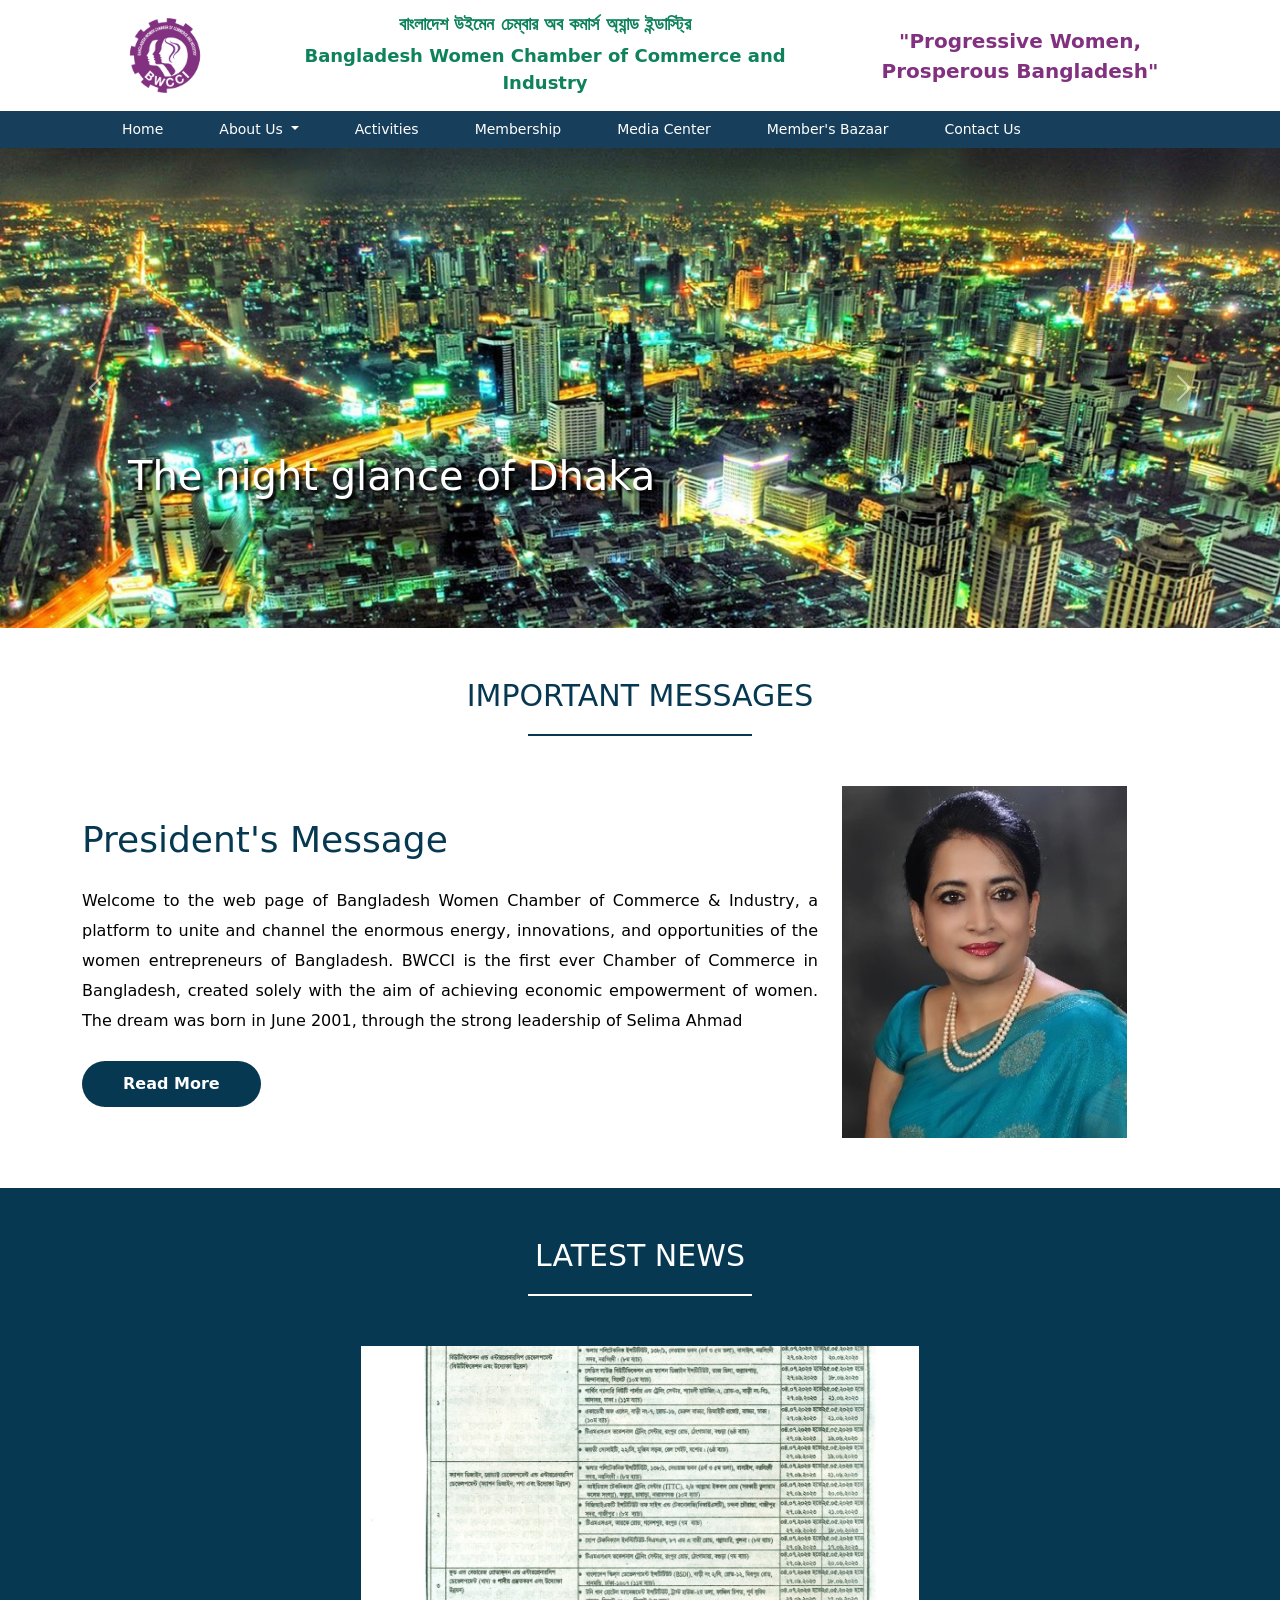
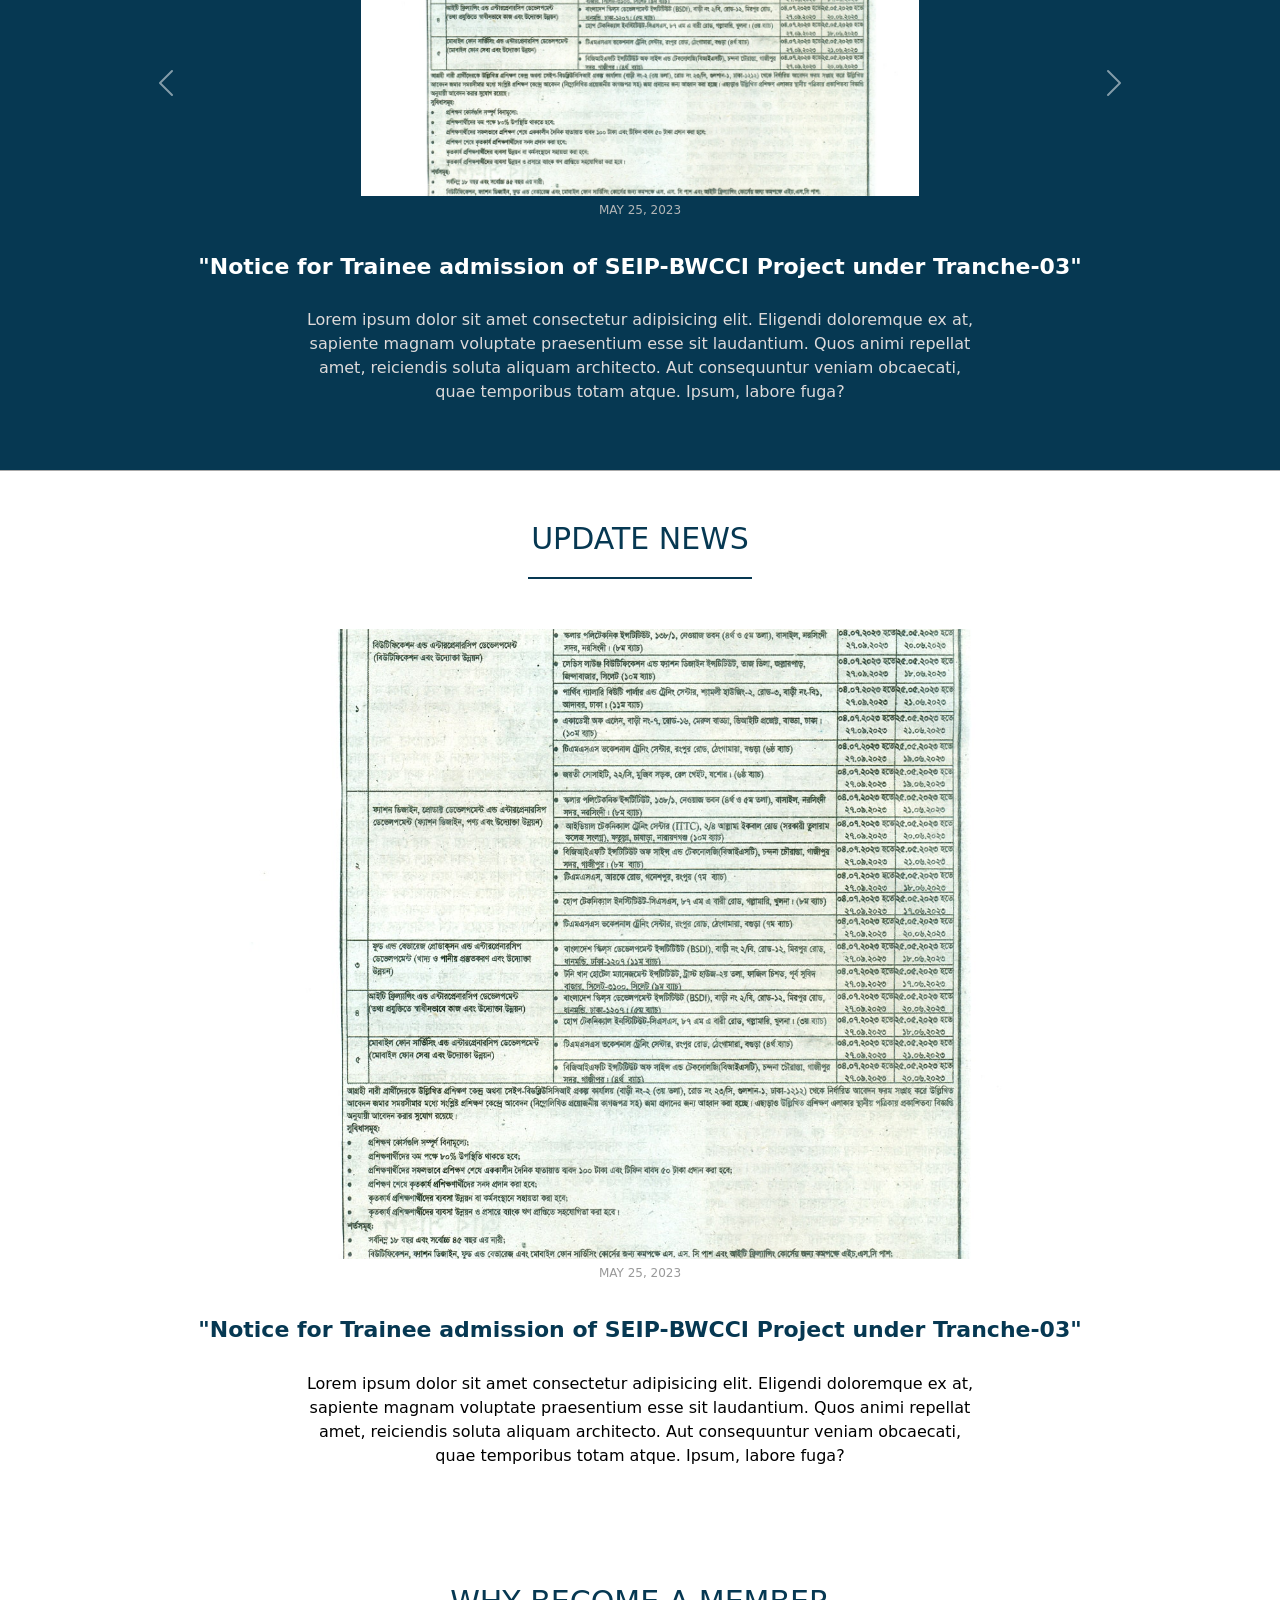
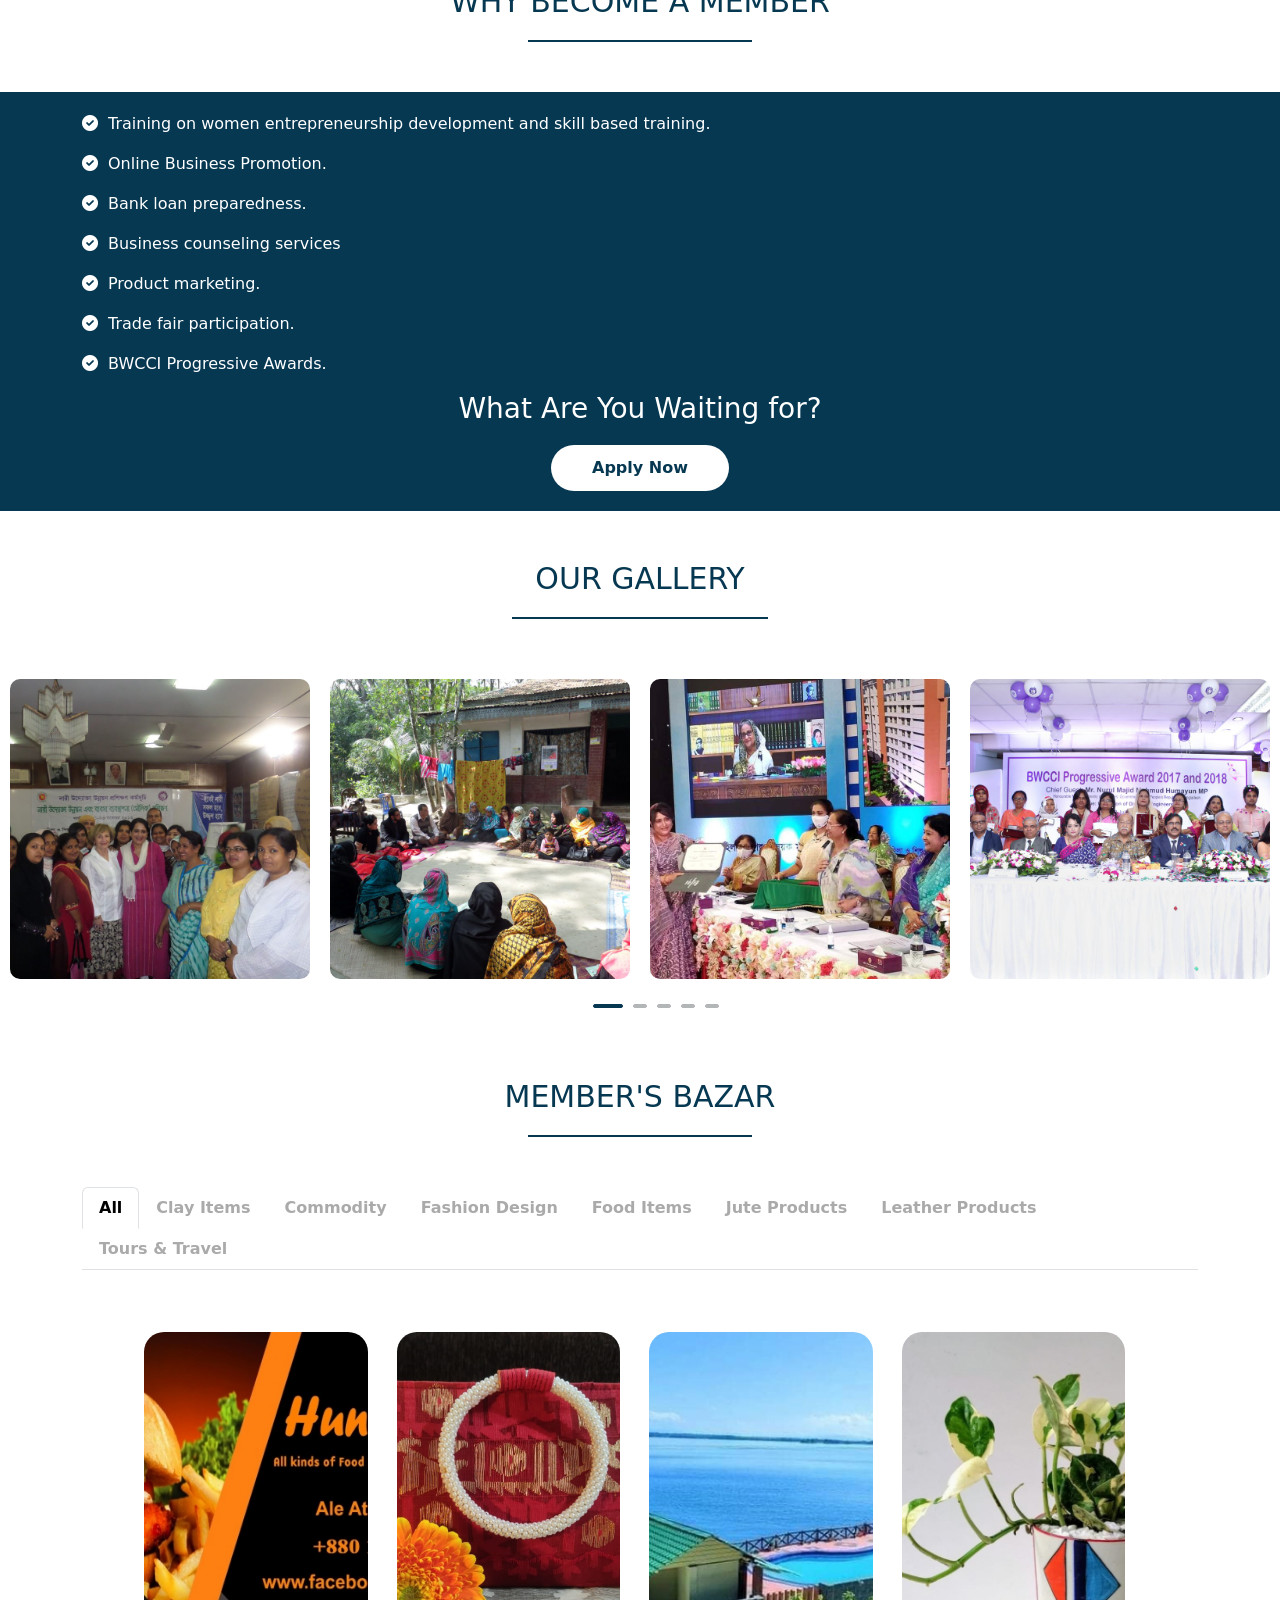
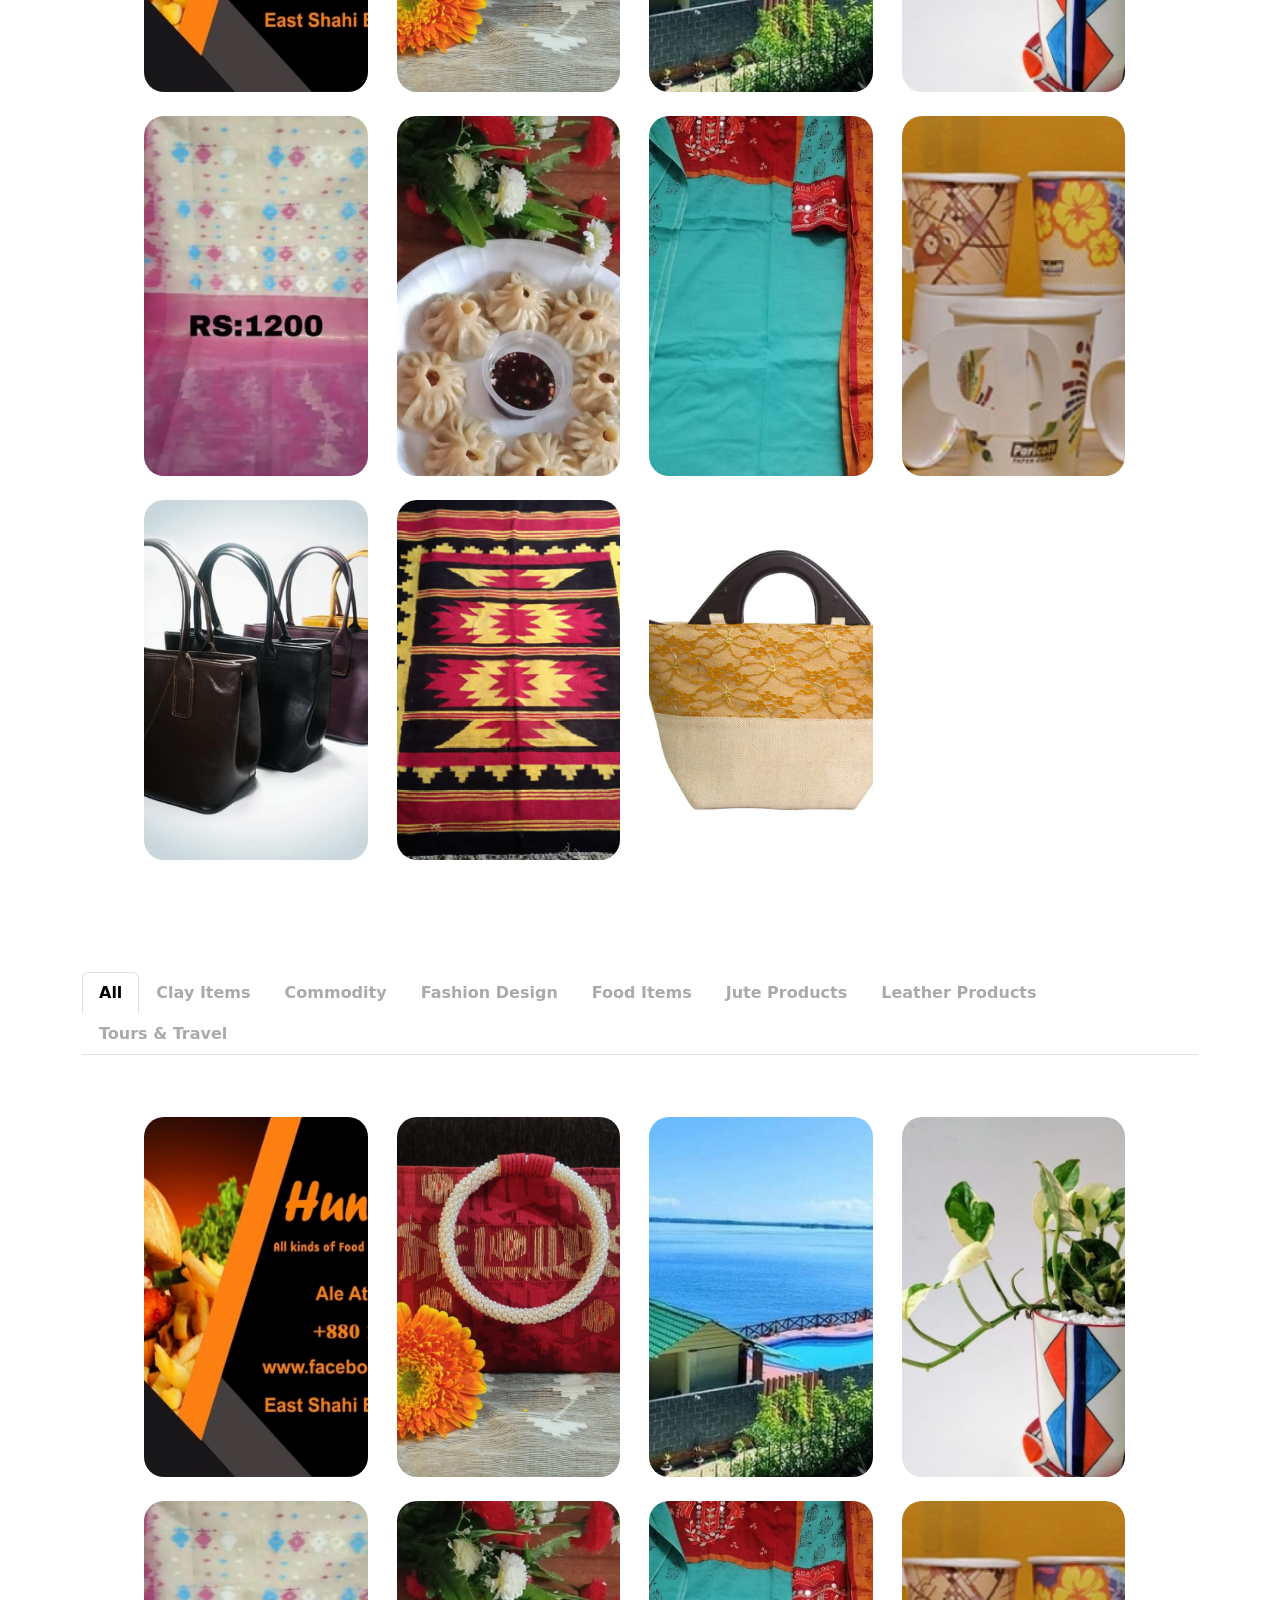
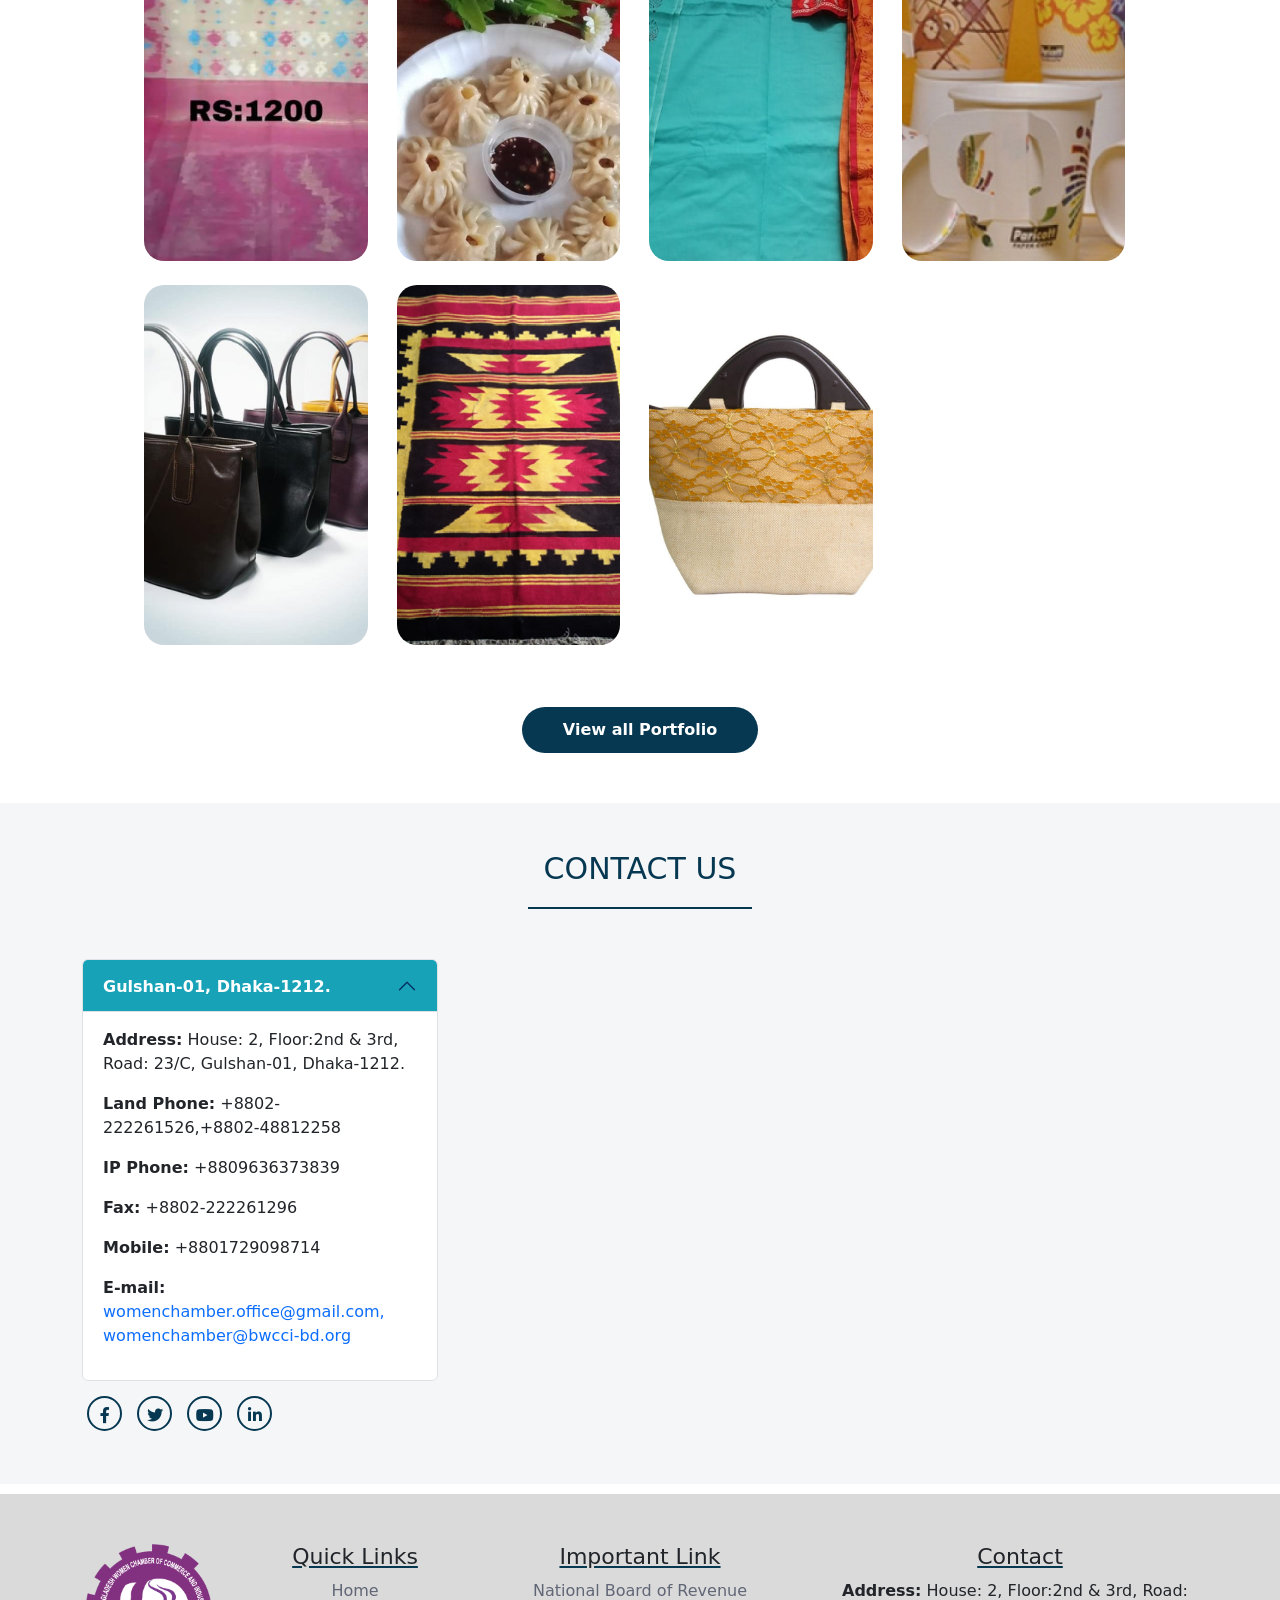
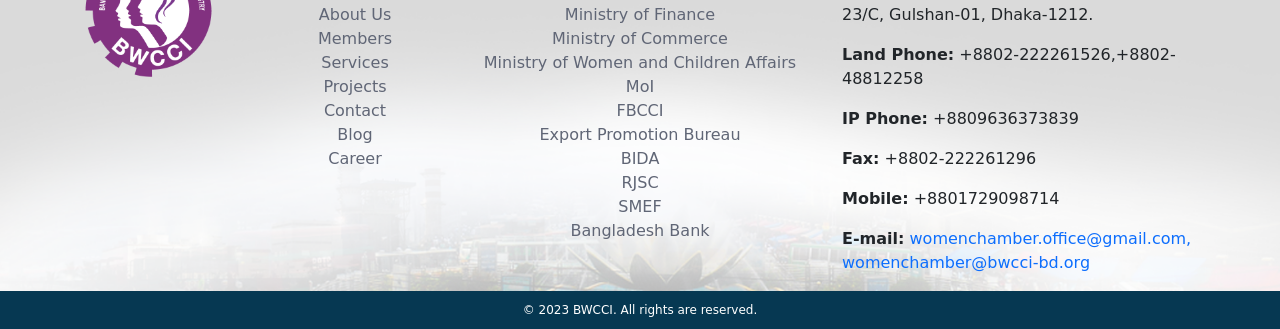
==== commit 1caa700a: "BWCCI" ====
--- a/index.html
+++ b/index.html
@@ -8,7 +8,7 @@
     <title>BWCCI :: Bangladesh Women Chamber of Commerce and Industry</title>
     <link rel="shortcut icon" href="./img/bwcci-logo.png" type="image/x-icon">
 
-    <link rel="stylesheet" href="./css/bootstrap.min.css">
+    <link href="https://cdn.jsdelivr.net/npm/bootstrap@5.3.1/dist/css/bootstrap.min.css" rel="stylesheet" integrity="sha384-4bw+/aepP/YC94hEpVNVgiZdgIC5+VKNBQNGCHeKRQN+PtmoHDEXuppvnDJzQIu9" crossorigin="anonymous">
     <link rel="stylesheet" href="./css/slick.css">
     <link rel="stylesheet" href="./css/all.min.css">
     <link rel="stylesheet" href="./css/style.css">
@@ -39,27 +39,52 @@
                 </div>
             </div>
         </div>
+
         <div class="header_nav">
             <div class="container">
-                <div class="row navbar">
-                    <div class="col-12">
-                        <ul>
-                            <li><a href="./index.html">Home</a></li>
-                            <li><a href="">About Us</a>
-                            </li>
-                            <li><a href="">Activities</a></li>
-                            <li><a href="">Membership</a></li>
-                            <li><a href="">Media Center</a></li>
-                            <li><a href="">Member's Bazaar</a></li>
-                            <li><a href="./contact.html">Contact Us</a></li>
+                <nav class="navbar navbar-expand-lg ">
+                    <div class="container-fluid">
+                      <button class="navbar-toggler" type="button" data-bs-toggle="collapse" data-bs-target="#navbarNavDropdown" aria-controls="navbarNavDropdown" aria-expanded="false" aria-label="Toggle navigation">
+                        <span class="navbar-toggler-icon"></span>
+                      </button>
+                      <div style="margin: 0 auto;" class="collapse navbar-collapse text-center" id="navbarNavDropdown">
+                        <ul class="navbar-nav">
+                          <li class="nav-item">
+                            <a class="nav-link active" aria-current="page" href="./index.html">Home</a>
+                          </li>
+                          <li class="nav-item dropdown">
+                            <a class="nav-link dropdown-toggle" href="#" role="button" data-bs-toggle="dropdown" aria-expanded="false">
+                                About Us
+                            </a>
+                            <ul class="dropdown-menu dropdown_menu">
+                              <li><a  href="#">Action</a></li>
+                              <li><a  href="#">Another action</a></li>
+                              <li><a  href="#">Something </a></li>
+                            </ul>
+                          </li>
+                          <li class="nav-item">
+                            <a class="nav-link" href="#">Activities</a>
+                          </li>
+                          <li class="nav-item">
+                            <a class="nav-link" href="#">Membership</a>
+                          </li>
+                          <li class="nav-item">
+                            <a class="nav-link" href="#">Media Center</a>
+                          </li>
+                          <li class="nav-item">
+                            <a class="nav-link" href="#">Member's Bazaar</a>
+                          </li>
+                          <li class="nav-item">
+                            <a class="nav-link" href="./contact.html">Contact Us</a>
+                          </li>
                         </ul>
-                    </div>
-                </div>
+                      </div>
+                    </div>
+                  </nav>
             </div>
         </div>
     </section>                    
                         <!--================ END NAV PART ================-->
-
 
 
                         
@@ -267,32 +292,30 @@
 				        <!--================ START GALLERY PART ================-->
 
     <section class="gallery_section">
-        <div class="container">
-            <div class="row ">
-                <div class="title">
-                    <div class="col-12 text-center">
-                        <h3>Our gallery</h3>
-                        <div class="line"></div>
-                    </div>
-                </div>
-            </div>
-            <div class="gallery_parts">
-                    <div class="col-3 gallery_image">
-                        <img src="./img/gallery1.jpg" alt="">
-                    </div>
-                    <div class="col-3 gallery_image">
-                        <img src="./img/gallery2.jpg" alt="">
-                    </div>
-                    <div class="col-3 gallery_image">
-                        <img src="./img/gallery3.jpg" alt="">
-                    </div>
-                    <div class="col-3 gallery_image">
-                        <img src="./img/gallery4.jpg" alt="">
-                    </div>
-                    <div class="col-3 gallery_image">
-                        <img src="./img/gallery5.jpg" alt="">
-                    </div>
-            </div>
+        <div class="row ">
+            <div class="title">
+                <div class="col-12 text-center">
+                    <h3>Our gallery</h3>
+                    <div class="line"></div>
+                </div>
+            </div>
+        </div>
+        <div class="gallery_parts">
+                <div class="col-3 gallery_image">
+                    <img src="./img/gallery1.jpg" alt="">
+                </div>
+                <div class="col-3 gallery_image">
+                    <img src="./img/gallery2.jpg" alt="">
+                </div>
+                <div class="col-3 gallery_image">
+                    <img src="./img/gallery3.jpg" alt="">
+                </div>
+                <div class="col-3 gallery_image">
+                    <img src="./img/gallery4.jpg" alt="">
+                </div>
+                <div class="col-3 gallery_image">
+                    <img src="./img/gallery5.jpg" alt="">
+                </div>
         </div>
     </section>
 
@@ -603,7 +626,7 @@
     <script src="./js/jquery.counterup.min.js"></script>
     <script src="./js/waypoints.min.js"></script>
     <script src="./js/slick.min.js"></script>
-    <script src="./js/bootstrap.min.js"></script>
+    <script src="https://cdn.jsdelivr.net/npm/bootstrap@5.3.1/dist/js/bootstrap.bundle.min.js" integrity="sha384-HwwvtgBNo3bZJJLYd8oVXjrBZt8cqVSpeBNS5n7C8IVInixGAoxmnlMuBnhbgrkm" crossorigin="anonymous"></script>
     <script src="./js/script.js"></script>
 </body>
 </html>
--- a/css/style.css
+++ b/css/style.css
@@ -81,7 +81,7 @@
 .header .header_nav .navbar ul li{
     display: inline-block;
     font-size: 14px;
-    padding: 0 10px;
+    padding: 0 10px !important;
     margin: 0 10px;
     transition: .7s;
 }
@@ -92,20 +92,17 @@
     background: #bb964a;
     border-radius: 30px;
 }
-/* .header .header_nav .navbar .dropdown{
-    display: none;
-} */
-.header .header_nav .navbar ul li:hover .dropdown{
-    display: block;
-    position: absolute;
-    background: #fff;
-    margin-top: 10px;
-    margin-left: -50px;
-}
-.header .header_nav .navbar ul li:hover .dropdown ul li{
-    display: block;
-    margin: 10px;
-}
+.navbar-nav {
+    --bs-nav-link-padding-y: 0;
+}
+.header .header_nav .navbar ul .dropdown_menu{
+    background: #173f5b;
+}
+.header .header_nav .navbar ul .dropdown_menu li:hover{
+    background: #bb964a;
+    border-radius: 30px;
+}
+
 
 					/**============ START NAV PART ============**/
 
--- a/css/responsive.css
+++ b/css/responsive.css
@@ -149,7 +149,7 @@
         padding: 10px 0;
     }
     .bazar_section .bazar_parts img{
-        width: 30%;
+        width: 100%;
         margin: 2px;
     }
 					/**============ END BAZAR PART ============**/
@@ -169,7 +169,7 @@
         padding: 20px 0;
     }
     .protfolio_section .bazar_parts img{
-        width: 30%;
+        width: 100%;
         margin: 2px;
     }
 					/**============ END PORTFOLIO PART ============**/
